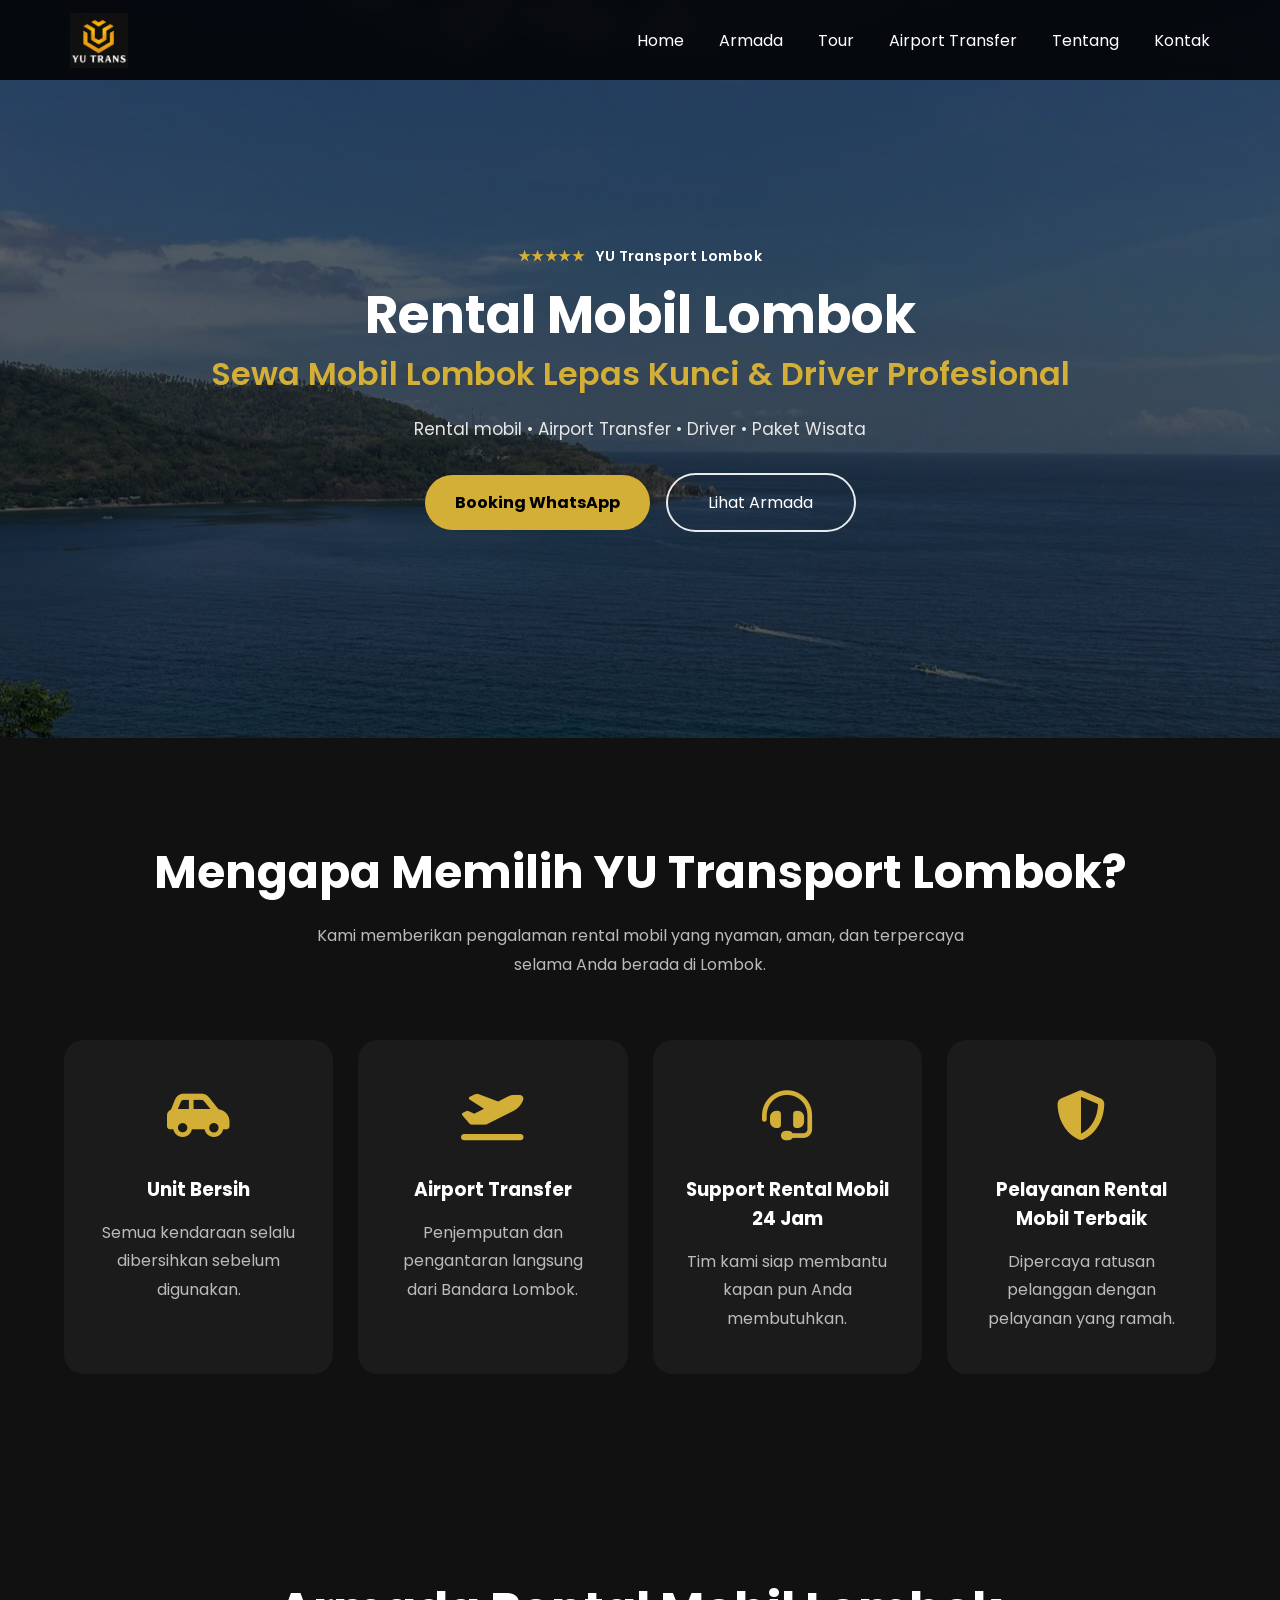
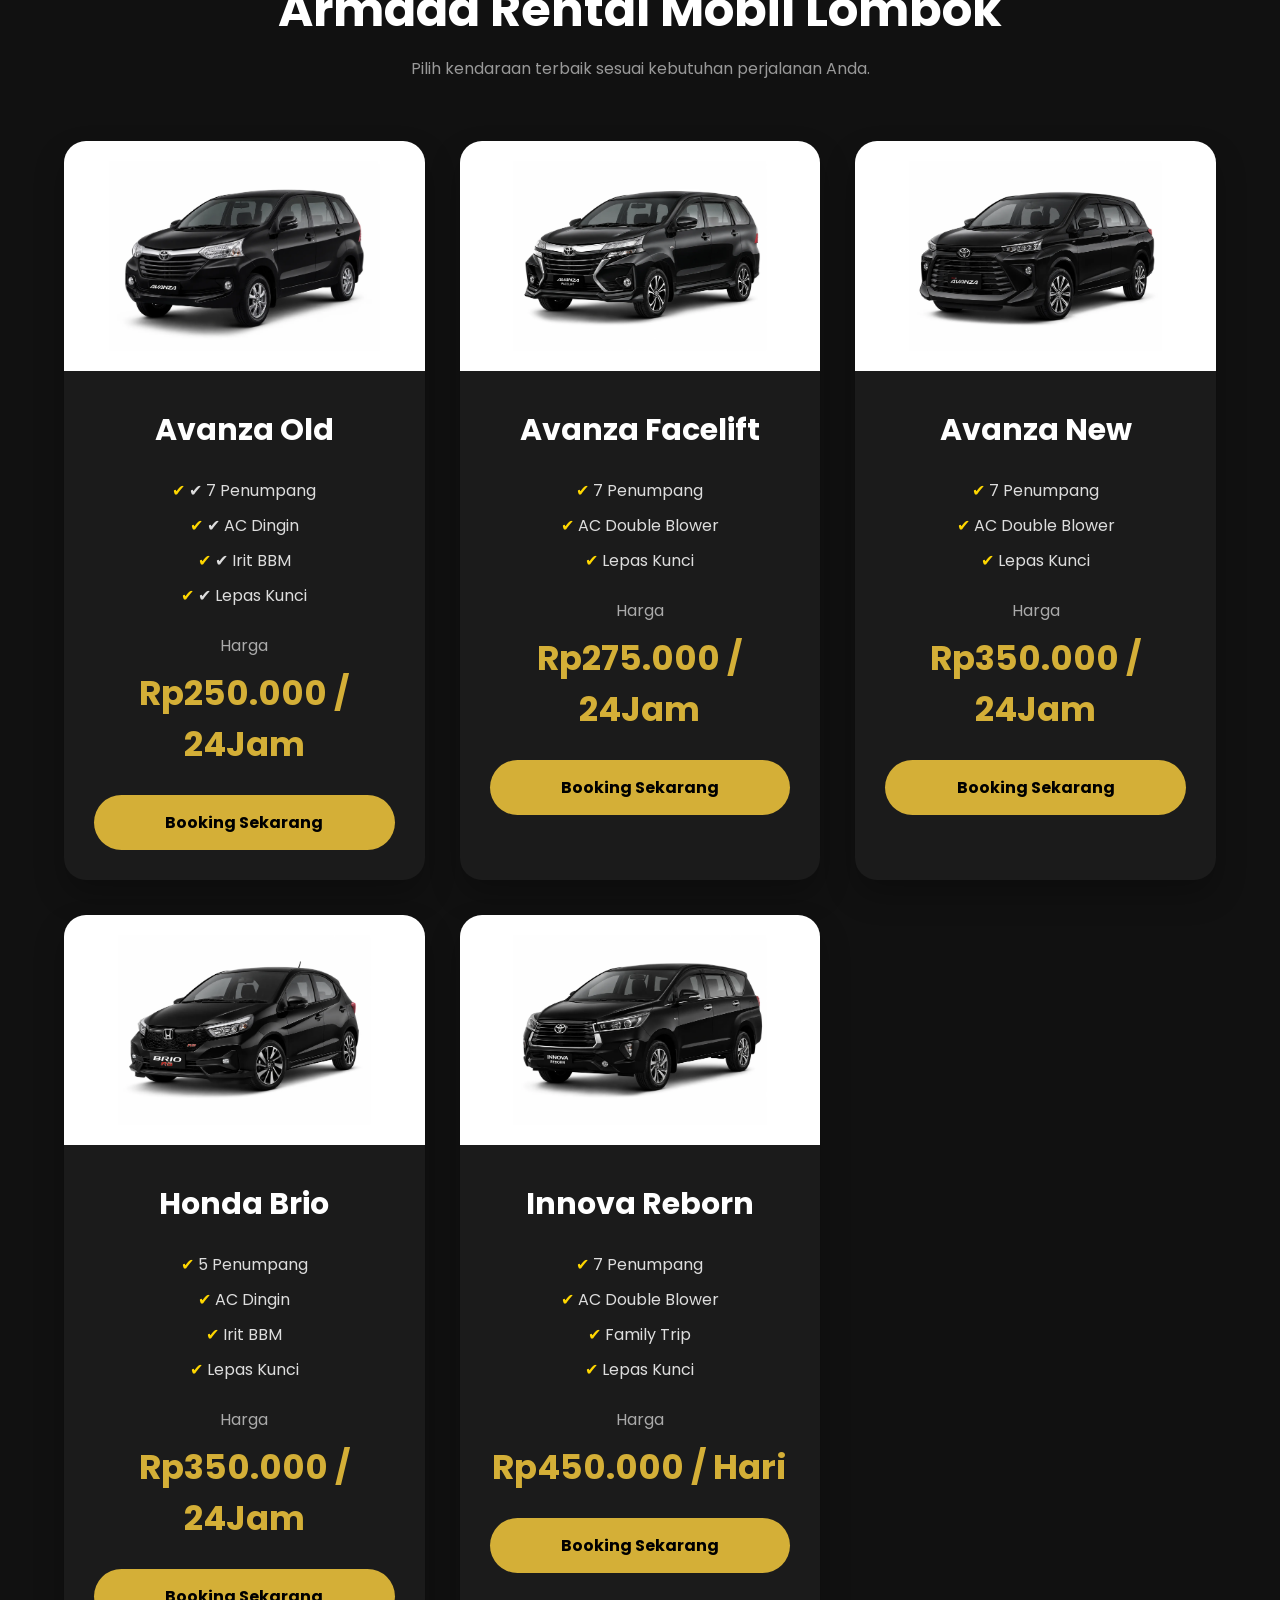
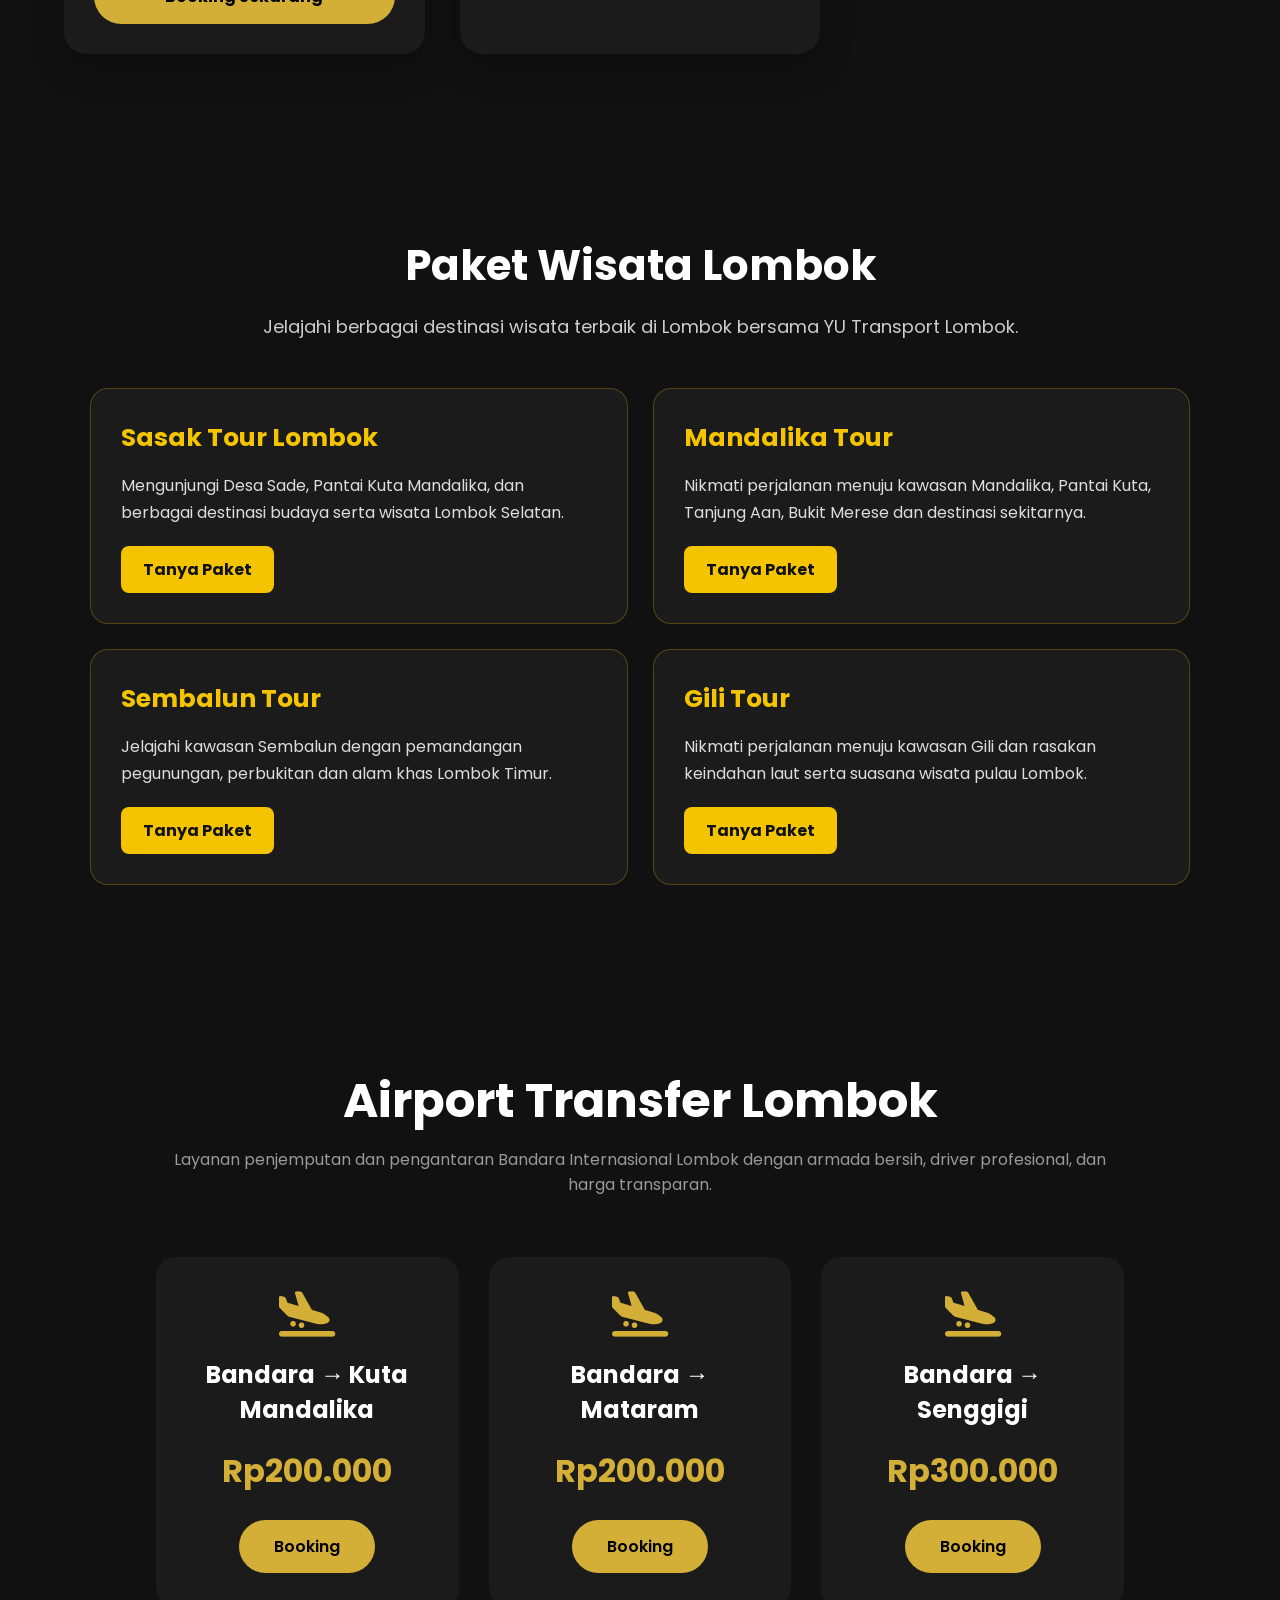
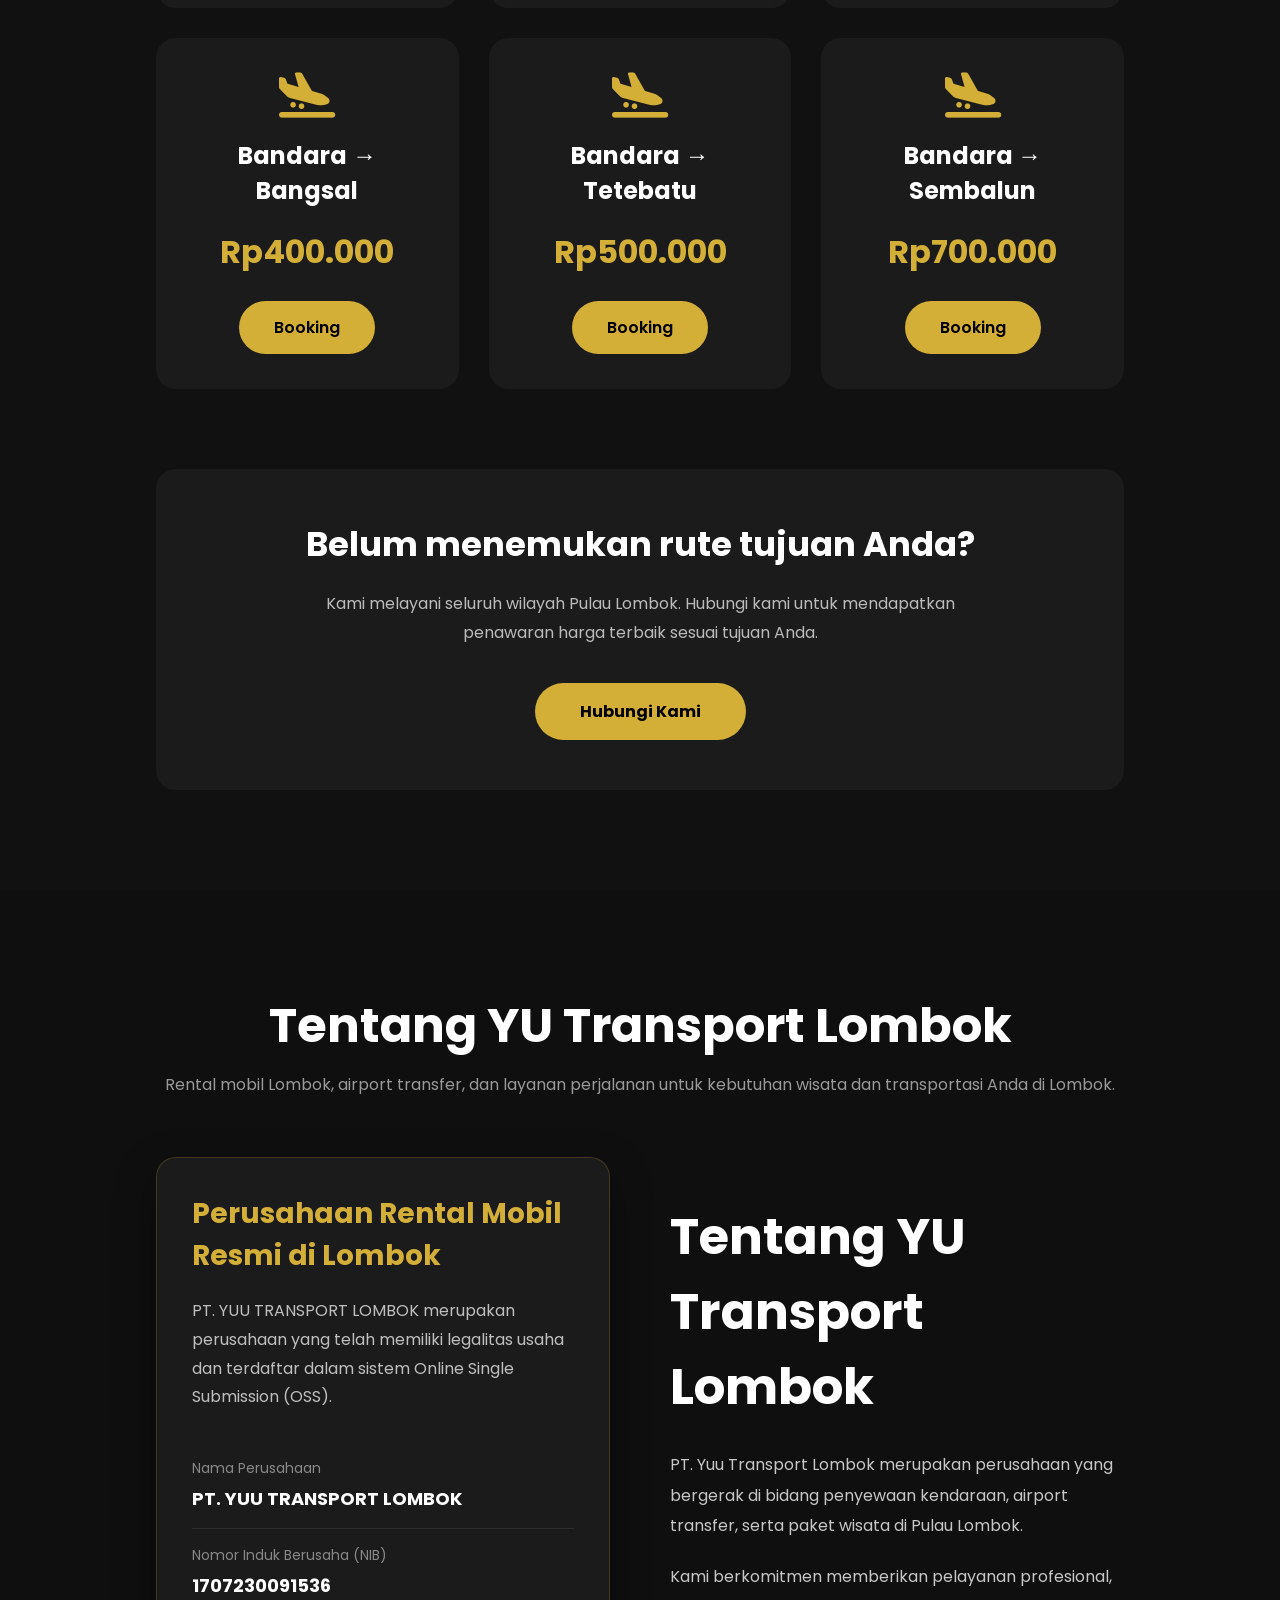
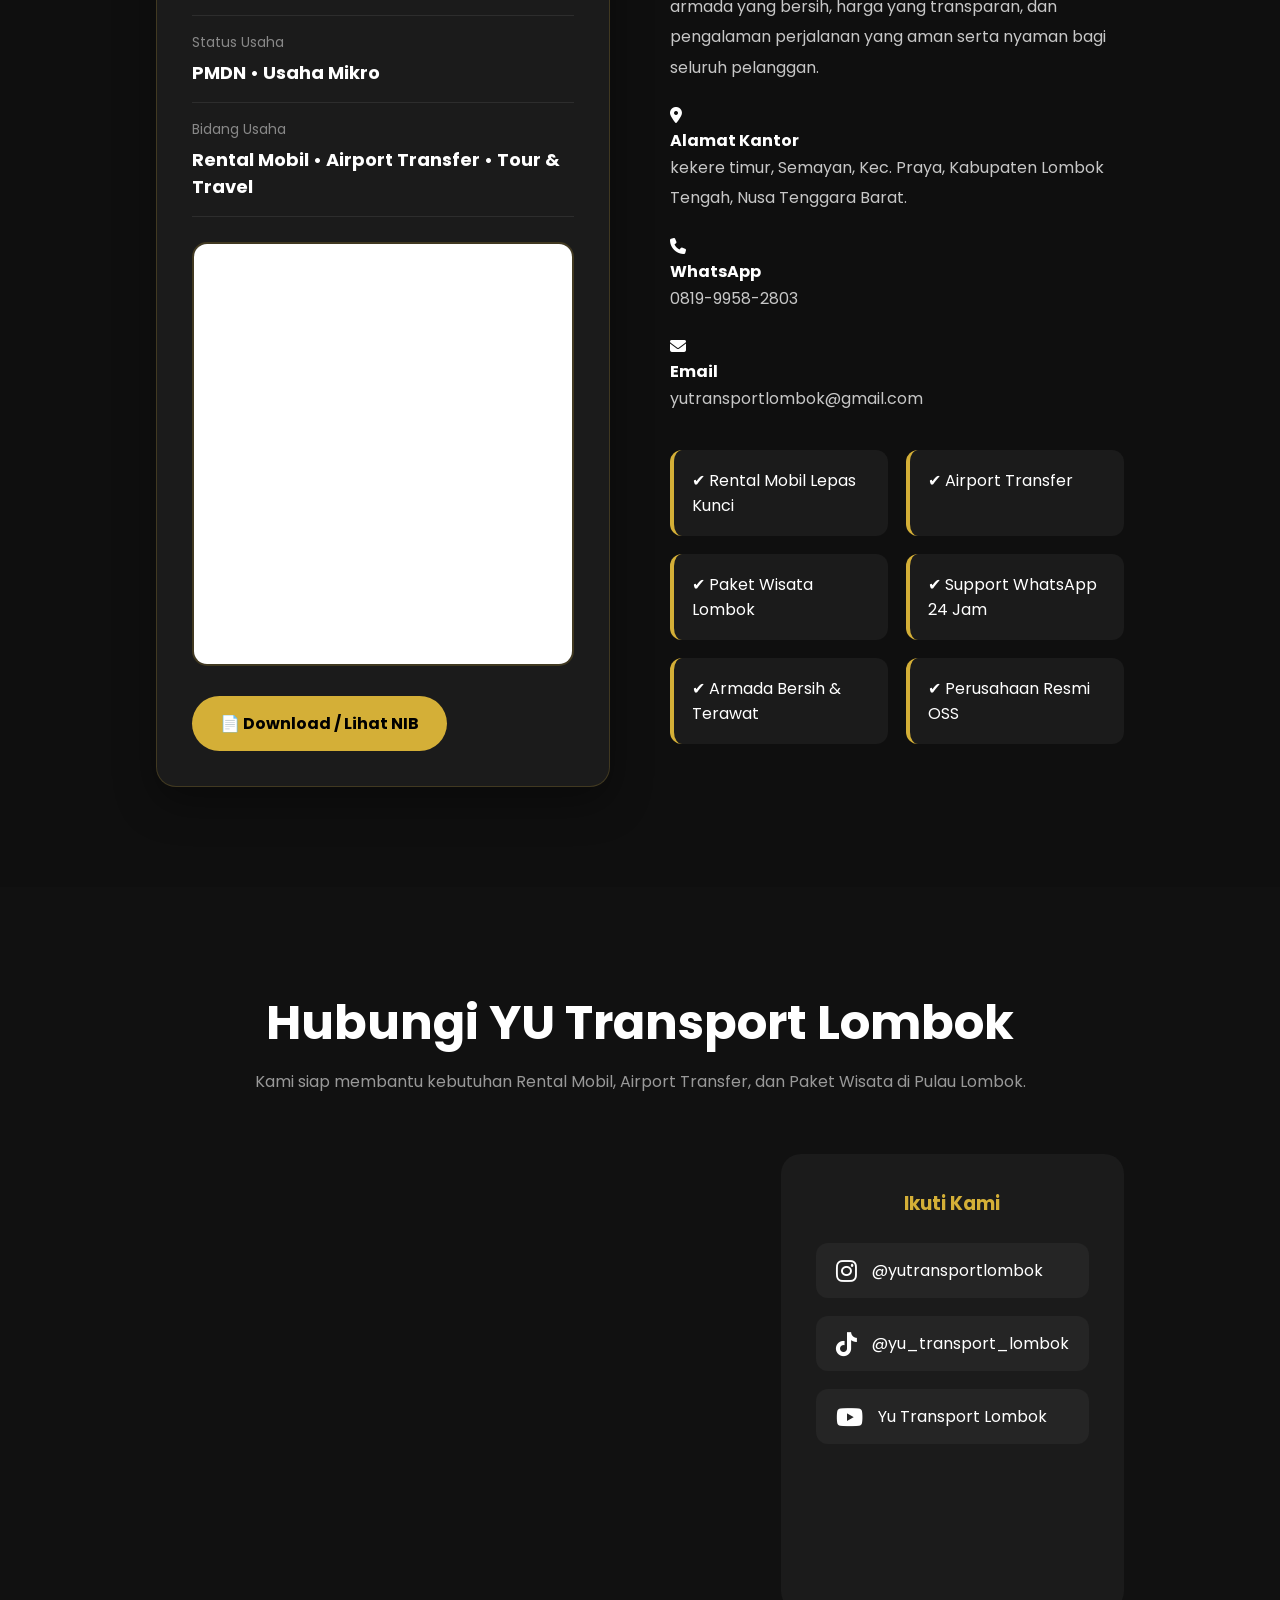
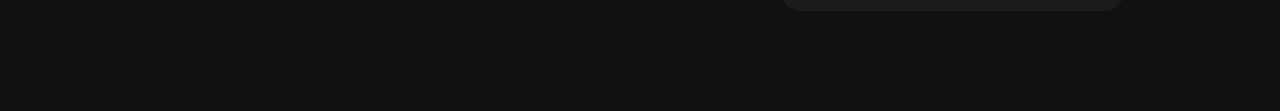
==== index.html @ f5fc9b62 "Update index.html" ====
<!DOCTYPE html>
<html lang="id">


    
<head>

<meta charset="UTF-8">

    <meta name="google-site-verification" content="mRA3sx67pKbtnrjwaoDbxhZIU7Fd1Eb1P58i_a1WVDk" />
    
<meta name="viewport" content="width=device-width, initial-scale=1.0">

<title>Rental Mobil Lombok | Lepas Kunci & Driver - YU Transport</title>

<meta name="description" content="Rental mobil Lombok YU Transport. Sewa mobil lepas kunci, dengan driver, airport transfer Bandara Lombok, dan paket wisata dengan pelayanan terpercaya.">
<meta name="keywords" content="rental mobil lombok, sewa mobil lombok, rent car lombok, airport transfer lombok, paket wisata lombok, lepas kunci lombok">

<meta name="author" content="PT. YUU TRANSPORT LOMBOK">

<meta name="robots" content="index, follow">

    <meta name="theme-color" content="#d4af37">
    
<link rel="canonical" href="https://yutransportlombok.com/">

<link rel="icon" href="assets/img/logo.png">

<meta property="og:title" content="Rental Mobil Lombok | YU Transport Lombok">

<meta property="og:description" content="Rental mobil terpercaya di Lombok. Lepas kunci, driver, airport transfer, dan paket wisata.">

<meta property="og:image" content="https://yutransportlombok.com/assets/img/logo.png">

<meta property="og:url" content="https://yutransportlombok.com">

<meta property="og:type" content="website">


<!-- TWITTER CARD -->
<meta name="twitter:card" content="summary_large_image">

<meta name="twitter:title" content="Rental Mobil Lombok | YU Transport Lombok">

<meta name="twitter:description" content="Rental mobil terpercaya di Lombok. Lepas kunci, driver, airport transfer, dan paket wisata.">

<meta name="twitter:image" content="https://yutransportlombok.com/assets/img/logo.png">
    
<link rel="stylesheet" href="css/style.css">

    <link rel="stylesheet" href="https://cdnjs.cloudflare.com/ajax/libs/font-awesome/6.7.2/css/all.min.css">

<link href="https://fonts.googleapis.com/css2?family=Poppins:wght@300;400;500;600;700&display=swap" rel="stylesheet">

<script type="application/ld+json">
{
"@context":"https://schema.org",
"@type":"CarRental",
"name":"YU Transport Lombok",
"url":"https://yutransportlombok.com",
"logo":"https://yutransportlombok.com/assets/img/logo.png",
"image":"https://yutransportlombok.com/assets/img/logo.png",
"description":"Rental Mobil Lombok terpercaya. Sewa mobil lepas kunci, driver, airport transfer, paket wisata Lombok.",
"telephone":"+6281999582803",
"email":"yutransportlombok@gmail.com",
"priceRange":"Rp250000-Rp1000000",
"address":{
"@type":"PostalAddress",
"addressLocality":"Lombok Tengah",
"addressRegion":"Nusa Tenggara Barat",
"postalCode":"83573",
"addressCountry":"ID"
},
"geo":{
"@type":"GeoCoordinates",
"latitude":"-8.757",
"longitude":"116.276"
},
"openingHours":"Mo-Su 00:00-23:59",
"areaServed":[
"Lombok",
"Mataram",
"Kuta Lombok",
"Senggigi",
"Bandara Lombok"
],
"sameAs":[
"https://www.instagram.com/yutransportlombok",
"https://www.tiktok.com/@yu_transport_lombok"
]
}
</script>
    
</head>

<body>

<!-- ================= NAVBAR ================= -->

<nav>

<div class="logo">

<img src="assets/img/logo.png" alt="Logo YU Transport Lombok" class="logo-img" width="100" height="100">

</div>

<ul>

<li><a href="/">Home</a></li>

<li><a href="#armada">Armada</a></li>

<li><a href="#paket-tour">Tour</a></li>

<li>
    <a href="#airport">Airport Transfer</a>
</li>

<li><a href="#about">Tentang</a></li>

<li><a href="#contact">Kontak</a></li>

</ul>

</nav>

<!-- ================= HERO ================= -->

<!-- ================= HERO ================= -->

<section class="hero">

    <div class="overlay"></div>

    <div class="hero-content">

        <div class="rating">
            ★★★★★ <span>YU Transport Lombok</span>
        </div>

        <h1>
            Rental Mobil Lombok
            <span>Sewa Mobil Lombok Lepas Kunci & Driver Profesional</span>
        </h1>

        <p>
            Rental mobil • Airport Transfer • Driver • Paket Wisata
        </p>

        <div class="hero-btn">

            <a href="javascript:void(0)"
               class="btn-book"
               onclick="bookingHero()">
               Booking WhatsApp
            </a>

            <a href="#armada" class="btn-armada">
                Lihat Armada
            </a>

        </div>

    </div>

</section>
    

<!-- ================= WHY US ================= -->

<section class="why">

<div class="container">

<h2>Mengapa Memilih YU Transport Lombok?</h2>

<p class="subtitle">
Kami memberikan pengalaman rental mobil yang nyaman,
aman, dan terpercaya selama Anda berada di Lombok.
</p>

<div class="why-grid">

<div class="card">

<div class="icon">
<i class="fa-solid fa-car-side"></i>
</div>

<h3>Unit Bersih</h3>

<p>
Semua kendaraan selalu dibersihkan sebelum digunakan.
</p>

</div>

<div class="card">

<div class="icon">
<i class="fa-solid fa-plane-departure"></i>
</div>

<h3>Airport Transfer</h3>

<p>
Penjemputan dan pengantaran langsung dari Bandara Lombok.
</p>

</div>

<div class="card">

<div class="icon">
<i class="fa-solid fa-headset"></i>
</div>

<h3>Support Rental Mobil 24 Jam</h3>

<p>
Tim kami siap membantu kapan pun Anda membutuhkan.
</p>

</div>

<div class="card">

<div class="icon">
<i class="fa-solid fa-shield-halved"></i>
</div>

<h3>Pelayanan Rental Mobil Terbaik</h3>

<p>
Dipercaya ratusan pelanggan dengan pelayanan yang ramah.
</p>

</div>

</div>

</div>

</section>

<!-- ================= ARMADA ================= -->

<section class="armada" id="armada">

<div class="container">

<div class="section-title">

<h2>Armada Rental Mobil Lombok</h2>

<p>Pilih kendaraan terbaik sesuai kebutuhan perjalanan Anda.</p>

</div>

<div class="armada-grid">

    <!-- ================= AVANZA OLD ================= -->

<div class="mobil-card">

    <img src="assets/img/avanza-old.webp" alt="Rental Mobil Toyota Avanza Old Lombok">

    <div class="armada-info">

        <h3>Avanza Old</h3>

        <ul class="fitur">
            <li>✔ 7 Penumpang</li>
            <li>✔ AC Dingin</li>
            <li>✔ Irit BBM</li>
            <li>✔ Lepas Kunci</li>
        </ul>

        <div class="harga">
            Harga
            <span>Rp250.000 / 24Jam</span>
        </div>

        <a href="#"
           class="btn-book"
           onclick="bukaBooking('Avanza Old')">
           Booking Sekarang
        </a>

    </div>

</div>

<!-- ================= AVANZA FC ================= -->

<div class="mobil-card">

<img src="assets/img/avanza-fc.webp" alt="Rental Mobil Toyota Avanza Facelift Lombok">

<div class="armada-info">


<h3>Avanza Facelift</h3>

<ul class="fitur">
<li>7 Penumpang</li>
<li>AC Double Blower</li>
<li>Lepas Kunci</li>
</ul>

<div class="harga">

Harga

<span>Rp275.000 / 24Jam</span>

</div>

<a href="#" class="btn-book" onclick="booking('Avanza Facelift')">
Booking Sekarang
</a>

</div>

</div>

<!-- ================= AVANZA NEW ================= -->

<div class="mobil-card">

<img src="assets/img/avanza-new.webp" alt="Rental Mobil Toyota Avanza New Lombok">

<div class="armada-info">


<h3>Avanza New</h3>

<ul class="fitur">
<li>7 Penumpang</li>
<li>AC Double Blower</li>
<li>Lepas Kunci</li>
</ul>

<div class="harga">

Harga

<span>Rp350.000 / 24Jam</span>

</div>

<a href="#" class="btn-book" onclick="booking('Avanza New')">
Booking Sekarang
</a>

</div>

</div>

<!-- ================= BRIO ================= -->

<div class="mobil-card">

<img src="assets/img/brio.webp" alt="Rental Mobil Honda Brio Lombok">

<div class="armada-info">


<h3>Honda Brio</h3>

<ul class="fitur">
<li>5 Penumpang</li>
<li>AC Dingin</li>
<li>Irit BBM</li>
<li>Lepas Kunci</li>
</ul>

<div class="harga">

Harga

<span>Rp350.000 / 24Jam</span>

</div>

<a href="#" class="btn-book" onclick="booking('Honda Brio')">
Booking Sekarang
</a>

</div>

</div>

<!-- ================= INNOVA ================= -->

<div class="mobil-card">

<img src="assets/img/innova.webp" alt="Rental Mobil Toyota Innova Reborn Lombok">

<div class="armada-info">


<h3>Innova Reborn</h3>

<ul class="fitur">
<li>7 Penumpang</li>
<li>AC Double Blower</li>
<li>Family Trip</li>
<li>Lepas Kunci</li>
</ul>

<div class="harga">

Harga

<span>Rp450.000 / Hari</span>

</div>

<a href="#" class="btn-book" onclick="booking('Innova Reborn')">
Booking Sekarang
</a>

</div>

</div>

</div>

</div>

</section>

<!-- ==================== PAKET WISATA LOMBOK ==================== -->
<section class="tour-section" id="paket-tour">

    <div class="section-title">
        <h2>Paket Wisata Lombok</h2>
        <p>
            Jelajahi berbagai destinasi wisata terbaik di Lombok
            bersama YU Transport Lombok.
        </p>
    </div>

    <div class="tour-grid">

        <div class="tour-card">
            <h3>Sasak Tour Lombok</h3>
            <p>
                Mengunjungi Desa Sade, Pantai Kuta Mandalika,
                dan berbagai destinasi budaya serta wisata Lombok Selatan.
            </p>
            <a href="#contact" class="btn-tour">Tanya Paket</a>
        </div>

        <div class="tour-card">
            <h3>Mandalika Tour</h3>
            <p>
                Nikmati perjalanan menuju kawasan Mandalika,
                Pantai Kuta, Tanjung Aan, Bukit Merese dan destinasi sekitarnya.
            </p>
            <a href="#contact" class="btn-tour">Tanya Paket</a>
        </div>

        <div class="tour-card">
            <h3>Sembalun Tour</h3>
            <p>
                Jelajahi kawasan Sembalun dengan pemandangan pegunungan,
                perbukitan dan alam khas Lombok Timur.
            </p>
            <a href="#contact" class="btn-tour">Tanya Paket</a>
        </div>

        <div class="tour-card">
            <h3>Gili Tour</h3>
            <p>
                Nikmati perjalanan menuju kawasan Gili dan rasakan
                keindahan laut serta suasana wisata pulau Lombok.
            </p>
            <a href="#contact" class="btn-tour">Tanya Paket</a>
        </div>

    </div>

</section>
<!-- ==================== END PAKET WISATA ==================== -->
    
<section class="airport" id="airport">

<div class="container">

    <div class="section-title">
        <h2>Airport Transfer Lombok</h2>
        <p>
            Layanan penjemputan dan pengantaran Bandara Internasional Lombok
            dengan armada bersih, driver profesional, dan harga transparan.
        </p>
    </div>

    <div class="airport-grid">

        <div class="airport-card">
            <i class="fa-solid fa-plane-arrival"></i>
            <h3>Bandara → Kuta Mandalika</h3>
            <span>Rp200.000</span>
            <a href="javascript:void(0)" onclick="bookingTransfer('Bandara - Kuta Mandalika')">Booking</a>
        </div>

        <div class="airport-card">
            <i class="fa-solid fa-plane-arrival"></i>
            <h3>Bandara → Mataram</h3>
            <span>Rp200.000</span>
            <a href="javascript:void(0)" onclick="bookingTransfer('Bandara - Mataram')">Booking</a>
        </div>

        <div class="airport-card">
            <i class="fa-solid fa-plane-arrival"></i>
            <h3>Bandara → Senggigi</h3>
            <span>Rp300.000</span>
            <a href="javascript:void(0)" onclick="bookingTransfer('Bandara - Senggigi')">Booking</a>
        </div>

        <div class="airport-card">
            <i class="fa-solid fa-plane-arrival"></i>
            <h3>Bandara → Bangsal</h3>
            <span>Rp400.000</span>
            <a href="javascript:void(0)" onclick="bookingTransfer('Bandara - Bangsal')">Booking</a>
        </div>

        <div class="airport-card">
            <i class="fa-solid fa-plane-arrival"></i>
            <h3>Bandara → Tetebatu</h3>
            <span>Rp500.000</span>
            <a href="javascript:void(0)" onclick="bookingTransfer('Bandara - Tetebatu')">Booking</a>
        </div>

        <div class="airport-card">
            <i class="fa-solid fa-plane-arrival"></i>
            <h3>Bandara → Sembalun</h3>
            <span>Rp700.000</span>
            <a href="javascript:void(0)" onclick="bookingTransfer('Bandara - Sembalun')">Booking</a>
        </div>

    </div>

    <div class="airport-info">

        <h3>Belum menemukan rute tujuan Anda?</h3>

        <p>
            Kami melayani seluruh wilayah Pulau Lombok. Hubungi kami untuk mendapatkan penawaran harga terbaik sesuai tujuan Anda.
        </p>

        <a href="https://wa.me/6281999582803?text=Halo%20PT.%20Yuu%20Transport%20Lombok,%20saya%20ingin%20bertanya%20tentang%20Airport%20Transfer."
           target="_blank"
           class="btn-airport">
            Hubungi Kami
        </a>

    </div>

</div>

</section>

<!-- ================= TENTANG ================= -->

<section class="about" id="about">

    <div class="section-title">
        <h2>Tentang YU Transport Lombok</h2>
        <p>
            Rental mobil Lombok, airport transfer, dan layanan perjalanan
            untuk kebutuhan wisata dan transportasi Anda di Lombok.
        </p>
    </div>

    <div class="container about-grid">

    <div class="about-left">

        <div class="legal-card">

         <h3>Perusahaan Rental Mobil Resmi di Lombok</h3>

            <p>
                PT. YUU TRANSPORT LOMBOK merupakan perusahaan yang telah memiliki
                legalitas usaha dan terdaftar dalam sistem
                Online Single Submission (OSS).
            </p>

            <div class="legal-item">
                <span>Nama Perusahaan</span>
                <strong>PT. YUU TRANSPORT LOMBOK</strong>
            </div>

            <div class="legal-item">
                <span>Nomor Induk Berusaha (NIB)</span>
                <strong>1707230091536</strong>
            </div>

            <div class="legal-item">
                <span>Status Usaha</span>
                <strong>PMDN • Usaha Mikro</strong>
            </div>

            <div class="legal-item">
                <span>Bidang Usaha</span>
                <strong>Rental Mobil • Airport Transfer • Tour & Travel</strong>
            </div>

            <div class="legal-preview">

    <iframe
        src="assets/dokumen/NIB YU TRANS.pdf"
        width="100%"
        height="420">
    </iframe>

</div>

<a href="assets/dokumen/NIB YU TRANS.pdf"
   target="_blank"
   class="btn-legal">
📄 Download / Lihat NIB
</a>

        </div>

    </div>

    <div class="about-right">

        <h2>Tentang YU Transport Lombok</h2>

        <p>

        PT. Yuu Transport Lombok merupakan perusahaan yang bergerak di bidang
        penyewaan kendaraan, airport transfer, serta paket wisata di Pulau Lombok.

        </p>

        <p>

        Kami berkomitmen memberikan pelayanan profesional,
        armada yang bersih, harga yang transparan,
        dan pengalaman perjalanan yang aman serta nyaman
        bagi seluruh pelanggan.

        </p>
<div class="company-info">

    <div class="info-item">
        <i class="fa-solid fa-location-dot"></i>
        <div>
            <h4>Alamat Kantor</h4>
            <p>
                kekere timur, Semayan, Kec. Praya, Kabupaten Lombok Tengah, Nusa Tenggara Barat.
            </p>
        </div>
    </div>

    <div class="info-item">
        <i class="fa-solid fa-phone"></i>
        <div>
            <h4>WhatsApp</h4>
            <p>0819-9958-2803</p>
        </div>
    </div>

    <div class="info-item">
        <i class="fa-solid fa-envelope"></i>
        <div>
            <h4>Email</h4>
            <p>yutransportlombok@gmail.com</p>
        </div>
    </div>

</div>
        <div class="about-check">

            <div>✔ Rental Mobil Lepas Kunci</div>

            <div>✔ Airport Transfer</div>

            <div>✔ Paket Wisata Lombok</div>

            <div>✔ Support WhatsApp 24 Jam</div>

            <div>✔ Armada Bersih & Terawat</div>

            <div>✔ Perusahaan Resmi OSS</div>

        </div>

    </div>

</div>

</section>

<!-- ================= KONTAK ================= -->

<section class="contact" id="contact">

    <div class="container">

        <div class="section-title">
           <h2>Hubungi YU Transport Lombok</h2>

            <p>
                Kami siap membantu kebutuhan Rental Mobil,
                Airport Transfer, dan Paket Wisata di Pulau Lombok.
            </p>
        </div>

        <div class="contact-grid">

            <!-- GOOGLE MAP -->
            <div class="maps">

    <iframe
        src="https://www.google.com/maps/embed?pb=!1m18!1m12!1m3!1d12180.155132444494!2d116.28951699999999!3d-8.72389405!2m3!1f0!2f0!3f0!3m2!1i1024!2i768!4f13.1!3m3!1m2!1s0x2dcdb1a824fd0845%3A0x50c71b1098577b99!2sPT.%20Yuu%20Transport%20Lombok!5e1!3m2!1sid!2sid!4v1786116569040!5m2!1sid!2sid"
        width="100%"
        height="450"
        style="border:0;"
        allowfullscreen=""
        loading="lazy"
        referrerpolicy="strict-origin-when-cross-origin">
    </iframe>

</div>

            <!-- SOSIAL MEDIA -->
            <div class="social-card">

                <h3>Ikuti Kami</h3>

                <a href="https://instagram.com/yutransportlombok" target="_blank">
                    <i class="fa-brands fa-instagram"></i>
                    @yutransportlombok
                </a>

                <a href="https://www.tiktok.com/@yu_transport_lombok" target="_blank">
                    <i class="fa-brands fa-tiktok"></i>
                    @yu_transport_lombok
                </a>

                <a href="https://www.youtube.com/" target="_blank">
                    <i class="fa-brands fa-youtube"></i>
                    Yu Transport Lombok
                </a>

            </div>

        </div>

    </div>

</section>

<!-- POPUP BOOKING -->

<div id="bookingModal" class="modal">

    <div class="modal-content">

        <span class="close" onclick="tutupBooking()">&times;</span>

        <h2>Booking Mobil</h2>

        <input type="hidden" id="mobil">

        <label>Nama Lengkap</label>
        <input type="text" id="nama" placeholder="Masukkan nama">

        <label>Nomor WhatsApp</label>
        <input type="text" id="wa" placeholder="08xxxxxxxxxx">

        <label>Tanggal Sewa</label>
        <input type="date" id="tglSewa">

        <label>Tanggal Kembali</label>
        <input type="date" id="tglKembali">

        <label>Lokasi Penjemputan</label>
        <input type="text" id="lokasi" placeholder="Bandara Lombok">

        <button onclick="kirimBooking()">
            Booking via WhatsApp
        </button>

    </div>

</div>

<script src="js/script.js"></script>

</body>
</html>
---- css/style.css ----
*{
    margin:0;
    padding:0;
    box-sizing:border-box;
}

html{
    scroll-behavior:smooth;
}

body{
    font-family:'Poppins',sans-serif;
    background:#0f0f0f;
    color:#fff;
    overflow-x:hidden;
}

/* ===========================
   CONTAINER
=========================== */

.container{
    width:90%;
    max-width:1200px;
    margin:auto;
}

/* ===========================
   NAVBAR
=========================== */

nav{
    position:fixed;
    top:0;
    left:0;
    width:100%;
    height:80px;
    background:rgba(0,0,0,.85);
    backdrop-filter:blur(10px);
    display:flex;
    justify-content:space-between;
    align-items:center;
    padding:0 70px;
    z-index:999;
}

.logo{
    font-size:30px;
    font-weight:700;
    color:#d4af37;
}

nav ul{
    display:flex;
    list-style:none;
    gap:35px;
}

nav ul li a{
    color:#fff;
    text-decoration:none;
    transition:.3s;
}

nav ul li a:hover{
    color:#d4af37;
}

.booking{
    background:#d4af37;
    color:#000;
    text-decoration:none;
    padding:14px 30px;
    border-radius:40px;
    font-weight:600;
}

.booking:hover{
    background:#f5c84b;
}

/* ===========================
   HERO - YU TRANSPORT LOMBOK
=========================== */

.hero{
    min-height:680px;
    height:82vh;
    padding:100px 20px 60px;
    background-image:url("../assets/img/hero.jpg");
    background-size:cover;
    background-position:center;
    position:relative;
    display:flex;
    justify-content:center;
    align-items:center;
}

.overlay{
    position:absolute;
    inset:0;
    background:linear-gradient(
        rgba(0,0,0,.58),
        rgba(0,0,0,.68)
    );
}

.hero-content{
    position:relative;
    z-index:2;
    width:100%;
    max-width:1000px;
    padding:20px;
    text-align:center;
}

.rating{
    color:#d4af37;
    font-size:14px;
    font-weight:600;
    letter-spacing:.4px;
    margin-bottom:18px;
}

.rating span{
    color:#fff;
    margin-left:8px;
}

.hero-content h1{
    margin:0;
    color:#fff;
    font-size:52px;
    line-height:1.15;
    font-weight:700;
}

.hero-content h1 span{
    display:block;
    margin-top:8px;
    color:#d4af37;
    font-size:32px;
    line-height:1.3;
    font-weight:600;
}

.hero-content p{
    margin:22px auto 0;
    color:#e5e5e5;
    font-size:17px;
    line-height:1.6;
}

.hero-btn{
    margin-top:30px;
    display:flex;
    justify-content:center;
    align-items:center;
    gap:16px;
}

.hero-btn a{
    display:inline-flex;
    align-items:center;
    justify-content:center;
    min-width:190px;
    min-height:55px;
}

.btn-book{
    background:#d4af37;
    color:#000;
    text-decoration:none;
    padding:15px 30px;
    border-radius:50px;
    font-weight:700;
    transition:.3s;
}

.btn-book:hover{
    background:#f5c84b;
    transform:translateY(-2px);
}

.btn-armada{
    border:2px solid rgba(255,255,255,.9);
    color:#fff;
    text-decoration:none;
    padding:15px 30px;
    border-radius:50px;
    transition:.3s;
}

.btn-armada:hover{
    background:#fff;
    color:#000;
}
/* ===========================
   WHY US
=========================== */

.why{
    background:#111;
    padding:100px 0;
}

.why h2{
    text-align:center;
    font-size:46px;
    margin-bottom:15px;
}

.subtitle{
    max-width:700px;
    margin:auto;
    text-align:center;
    color:#bbb;
    line-height:1.8;
    margin-bottom:60px;
}

.why-grid{
    display:grid;
    grid-template-columns:repeat(auto-fit,minmax(250px,1fr));
    gap:25px;
}

.card{
    background:#1b1b1b;
    border-radius:20px;
    padding:40px 30px;
    text-align:center;
    transition:.3s;
}

.card:hover{
    transform:translateY(-10px);
}

.icon{
    font-size:50px;
    color:#d4af37;
    margin-bottom:20px;
}

.card h3{
    margin-bottom:15px;
    color:#fff;
}

.card p{
    color:#bbb;
    line-height:1.8;
}

/* ===========================
   ARMADA
=========================== */

.armada{
    background:#111;
    padding:100px 0;
}

.section-title{
    text-align:center;
    margin-bottom:60px;
}

.section-title h2{
    font-size:48px;
    margin-bottom:10px;
}

.section-title p{
    color:#999;
}

.armada-grid{
    display:grid;
    grid-template-columns:repeat(auto-fit,minmax(300px,1fr));
    gap:35px;
}

.mobil-card{
    background:#1b1b1b;
    border-radius:22px;
    overflow:hidden;
    transition:.35s;
    box-shadow:0 15px 30px rgba(0,0,0,.25);
}

.mobil-card:hover{
    transform:translateY(-10px);
    box-shadow:0 25px 45px rgba(0,0,0,.45);
}

.mobil-card img{
    width:100%;
    height:230px;
    object-fit:contain;
    background:#fff;
    padding:20px;
}

.armada-info{
    padding:30px;
    text-align:center;
}

.badge-group{
    display:flex;
    justify-content:center;
    gap:10px;
    margin-bottom:18px;
}

.badge{
    padding:7px 14px;
    border-radius:30px;
    font-size:13px;
    font-weight:600;
}

.manual{
    background:#3a2d00;
    color:#FFD700;
}

.auto{
    background:#00355f;
    color:#66c2ff;
}

.ready{
    background:#0b5e26;
    color:#8cffae;
}

.armada-info h3{
    font-size:30px;
    margin-bottom:18px;
}

.fitur{
    list-style:none;
    margin:25px 0;
}

.fitur li{
    color:#ddd;
    margin-bottom:10px;
}

.fitur li::before{
    content:"✔ ";
    color:#FFD700;
}

.harga{
    color:#aaa;
    margin-top:25px;
}

.harga span{
    display:block;
    font-size:34px;
    color:#d4af37;
    font-weight:700;
    margin-top:10px;
}

.armada .btn-book{
    display:inline-block;
    width:100%;
    margin-top:25px;
    text-align:center;
}

/* ===========================
   POPUP BOOKING
=========================== */

.modal{
    display:none;
    position:fixed;
    inset:0;
    background:rgba(0,0,0,.75);
    justify-content:center;
    align-items:center;
    z-index:99999;
    animation:fade .25s;
}

@keyframes fade{
    from{opacity:0;}
    to{opacity:1;}
}

.modal-content{
    width:95%;
    max-width:450px;
    background:#1b1b1b;
    border-radius:20px;
    padding:30px;
    position:relative;
}

.modal-content h2{
    text-align:center;
    color:#d4af37;
    margin-bottom:25px;
}

.close{
    position:absolute;
    right:20px;
    top:15px;
    font-size:32px;
    cursor:pointer;
    color:#fff;
}

.close:hover{
    color:#d4af37;
}

.modal-content label{
    display:block;
    margin-top:15px;
    margin-bottom:8px;
    font-weight:600;
}

.modal-content input{
    width:100%;
    padding:14px;
    border:none;
    border-radius:12px;
    background:#2b2b2b;
    color:#fff;
    font-size:15px;
}

.modal-content input:focus{
    outline:2px solid #d4af37;
}

.modal-content button{
    width:100%;
    margin-top:25px;
    padding:15px;
    border:none;
    border-radius:50px;
    background:#d4af37;
    color:#000;
    font-size:17px;
    font-weight:bold;
    cursor:pointer;
    transition:.3s;
}

.modal-content button:hover{
    background:#f5c84b;
}

/* ===========================
   RESPONSIVE
=========================== */

@media(max-width:992px){

    nav{
        padding:0 25px;
    }

    nav ul{
        display:none;
    }

    .hero-content h1{
        font-size:42px;
    }

    .hero-content h1 span{
        font-size:28px;
    }

    .hero-content p{
        font-size:16px;
    }

    .hero-btn{
        flex-direction:row;
    }

.section-title h2,
.why h2{
    font-size:34px;
}

.armada-grid{
    grid-template-columns:1fr;
}

}

.logo-img{
    height:55px;
    width:auto;
    display:block;
}

/* ==========================
   AIRPORT TRANSFER
========================== */

.airport{
    padding:100px 8%;
    background:#111;
}

.airport-grid{
    display:grid;
    grid-template-columns:repeat(auto-fit,minmax(280px,1fr));
    gap:30px;
    margin-top:60px;
}

.airport-card{
    background:#1b1b1b;
    border-radius:20px;
    padding:35px;
    text-align:center;
    transition:.3s;
}

.airport-card:hover{
    transform:translateY(-10px);
    box-shadow:0 20px 40px rgba(0,0,0,.35);
}

.airport-card i{
    font-size:45px;
    color:#d4af37;
    margin-bottom:20px;
}

.airport-card h3{
    color:#fff;
    font-size:24px;
    margin-bottom:20px;
}

.airport-card span{
    display:block;
    color:#d4af37;
    font-size:32px;
    font-weight:bold;
    margin-bottom:25px;
}

.airport-card a{
    display:inline-block;
    padding:14px 35px;
    background:#d4af37;
    color:#000;
    border-radius:50px;
    text-decoration:none;
    font-weight:600;
}

.airport-card a:hover{
    background:#f5c84b;
}

.airport-info{
    margin-top:80px;
    text-align:center;
    background:#1b1b1b;
    padding:50px;
    border-radius:20px;
}

.airport-info h3{
    color:#fff;
    font-size:34px;
    margin-bottom:20px;
}

.airport-info p{
    color:#bbb;
    max-width:700px;
    margin:auto;
    line-height:1.8;
}

.btn-airport{
    display:inline-block;
    margin-top:35px;
    background:#d4af37;
    color:#000;
    padding:16px 45px;
    border-radius:50px;
    text-decoration:none;
    font-weight:bold;
}

/* ===========================
   ABOUT
=========================== */

.about{
    background:#0f0f0f;
    padding:100px 8%;
}

.about-grid{
    display:grid;
    grid-template-columns:1fr 1fr;
    gap:60px;
    align-items:center;
}

.legal-card{
    background:#1b1b1b;
    padding:35px;
    border-radius:20px;
    border:1px solid rgba(212,175,55,.2);
    box-shadow:0 15px 40px rgba(0,0,0,.35);
}

.legal-card h3{
    color:#d4af37;
    font-size:28px;
    margin-bottom:20px;
}

.legal-card p{
    color:#bfbfbf;
    line-height:1.8;
    margin-bottom:30px;
}

.legal-item{
    padding:16px 0;
    border-bottom:1px solid rgba(255,255,255,.08);
}

.legal-item:last-child{
    border:none;
}

.legal-item span{
    display:block;
    color:#888;
    font-size:14px;
}

.legal-item strong{
    display:block;
    color:#fff;
    font-size:18px;
    margin-top:6px;
}

.btn-legal{
    display:inline-block;
    margin-top:30px;
    padding:15px 28px;
    background:#d4af37;
    color:#000;
    text-decoration:none;
    font-weight:700;
    border-radius:50px;
    transition:.3s;
}

.btn-legal:hover{
    background:#f3c94a;
    transform:translateY(-3px);
}

.about-right h2{
    font-size:50px;
    color:#fff;
    margin-bottom:25px;
}

.about-right p{
    color:#c7c7c7;
    line-height:1.9;
    margin-bottom:20px;
}

.about-check{
    display:grid;
    grid-template-columns:repeat(2,1fr);
    gap:18px;
    margin-top:35px;
}

.about-check div{
    background:#1b1b1b;
    padding:18px;
    border-radius:12px;
    color:#fff;
    border-left:4px solid #d4af37;
    transition:.3s;
}

.about-check div:hover{
    transform:translateX(8px);
    background:#242424;
}

/* Responsive */

@media(max-width:900px){

    .about-grid{
        grid-template-columns:1fr;
    }

    .about-right h2{
        font-size:38px;
    }

    .about-check{
        grid-template-columns:1fr;
    }

}

.legal-preview{

    margin-top:25px;
    overflow:hidden;

    border-radius:15px;

    border:2px solid rgba(212,175,55,.2);

}

.legal-preview iframe{

    display:block;

    border:none;

    background:white;

}

/* ===========================
   CONTACT
=========================== */

.contact{
    background:#111;
    padding:100px 8%;
}

.contact-grid{
    display:grid;
    grid-template-columns:2fr 1fr;
    gap:35px;
    margin-top:50px;
}

.maps iframe{
    width:100%;
    border-radius:20px;
}

.social-card{
    background:#1b1b1b;
    padding:35px;
    border-radius:20px;
}

.social-card h3{
    color:#d4af37;
    margin-bottom:25px;
    text-align:center;
}

.social-card a{
    display:flex;
    align-items:center;
    gap:15px;
    margin-bottom:18px;
    padding:15px 20px;
    background:#252525;
    color:#fff;
    text-decoration:none;
    border-radius:12px;
    transition:.3s;
}

.social-card a:hover{
    background:#d4af37;
    color:#000;
    transform:translateX(8px);
}

.social-card i{
    font-size:24px;
}

@media(max-width:900px){

    .contact-grid{
        grid-template-columns:1fr;
    }

}

/* ===========================
   SEO TEXT
=========================== */

.seo-text{
    background:#0f0f0f;
    padding:70px 8%;
    text-align:center;
}

.seo-text h2{
    color:#fff;
    font-size:38px;
    margin-bottom:20px;
}

.seo-text p{
    max-width:900px;
    margin:0 auto 15px;
    color:#bbb;
    font-size:17px;
    line-height:1.8;
}

/* =========================================
   PAKET WISATA LOMBOK
   ========================================= */

.tour-section {
    padding: 80px 20px;
    background: #111;
    color: #fff;
}

.tour-section .section-title {
    text-align: center;
    max-width: 800px;
    margin: 0 auto 45px;
}

.tour-section .section-title h2 {
    font-size: 42px;
    margin-bottom: 15px;
    color: #fff;
}

.tour-section .section-title p {
    font-size: 18px;
    line-height: 1.7;
    color: #ccc;
}

.tour-grid {
    max-width: 1100px;
    margin: 0 auto;
    display: grid;
    grid-template-columns: repeat(2, 1fr);
    gap: 25px;
}

.tour-card {
    background: #1b1b1b;
    border: 1px solid rgba(255, 193, 7, 0.25);
    border-radius: 18px;
    padding: 30px;
    transition: 0.3s ease;
}

.tour-card:hover {
    transform: translateY(-5px);
    border-color: #f5c400;
    box-shadow: 0 10px 30px rgba(0, 0, 0, 0.35);
}

.tour-card h3 {
    font-size: 25px;
    color: #f5c400;
    margin-bottom: 15px;
}

.tour-card p {
    color: #ddd;
    line-height: 1.7;
    margin-bottom: 20px;
}

.tour-card .btn-tour {
    display: inline-block;
    padding: 11px 22px;
    background: #f5c400;
    color: #111;
    text-decoration: none;
    border-radius: 8px;
    font-weight: 700;
    transition: 0.3s ease;
}

.tour-card .btn-tour:hover {
    background: #fff;
    color: #111;
}


/* =========================================
   RESPONSIVE PAKET WISATA
   ========================================= */

@media (max-width: 768px) {

    .tour-section {
        padding: 60px 15px;
    }

    .tour-section .section-title h2 {
        font-size: 32px;
    }

    .tour-section .section-title p {
        font-size: 16px;
    }

    .tour-grid {
        grid-template-columns: 1fr;
        gap: 18px;
    }

    .tour-card {
        padding: 24px;
    }

    .tour-card h3 {
        font-size: 22px;
    }
}
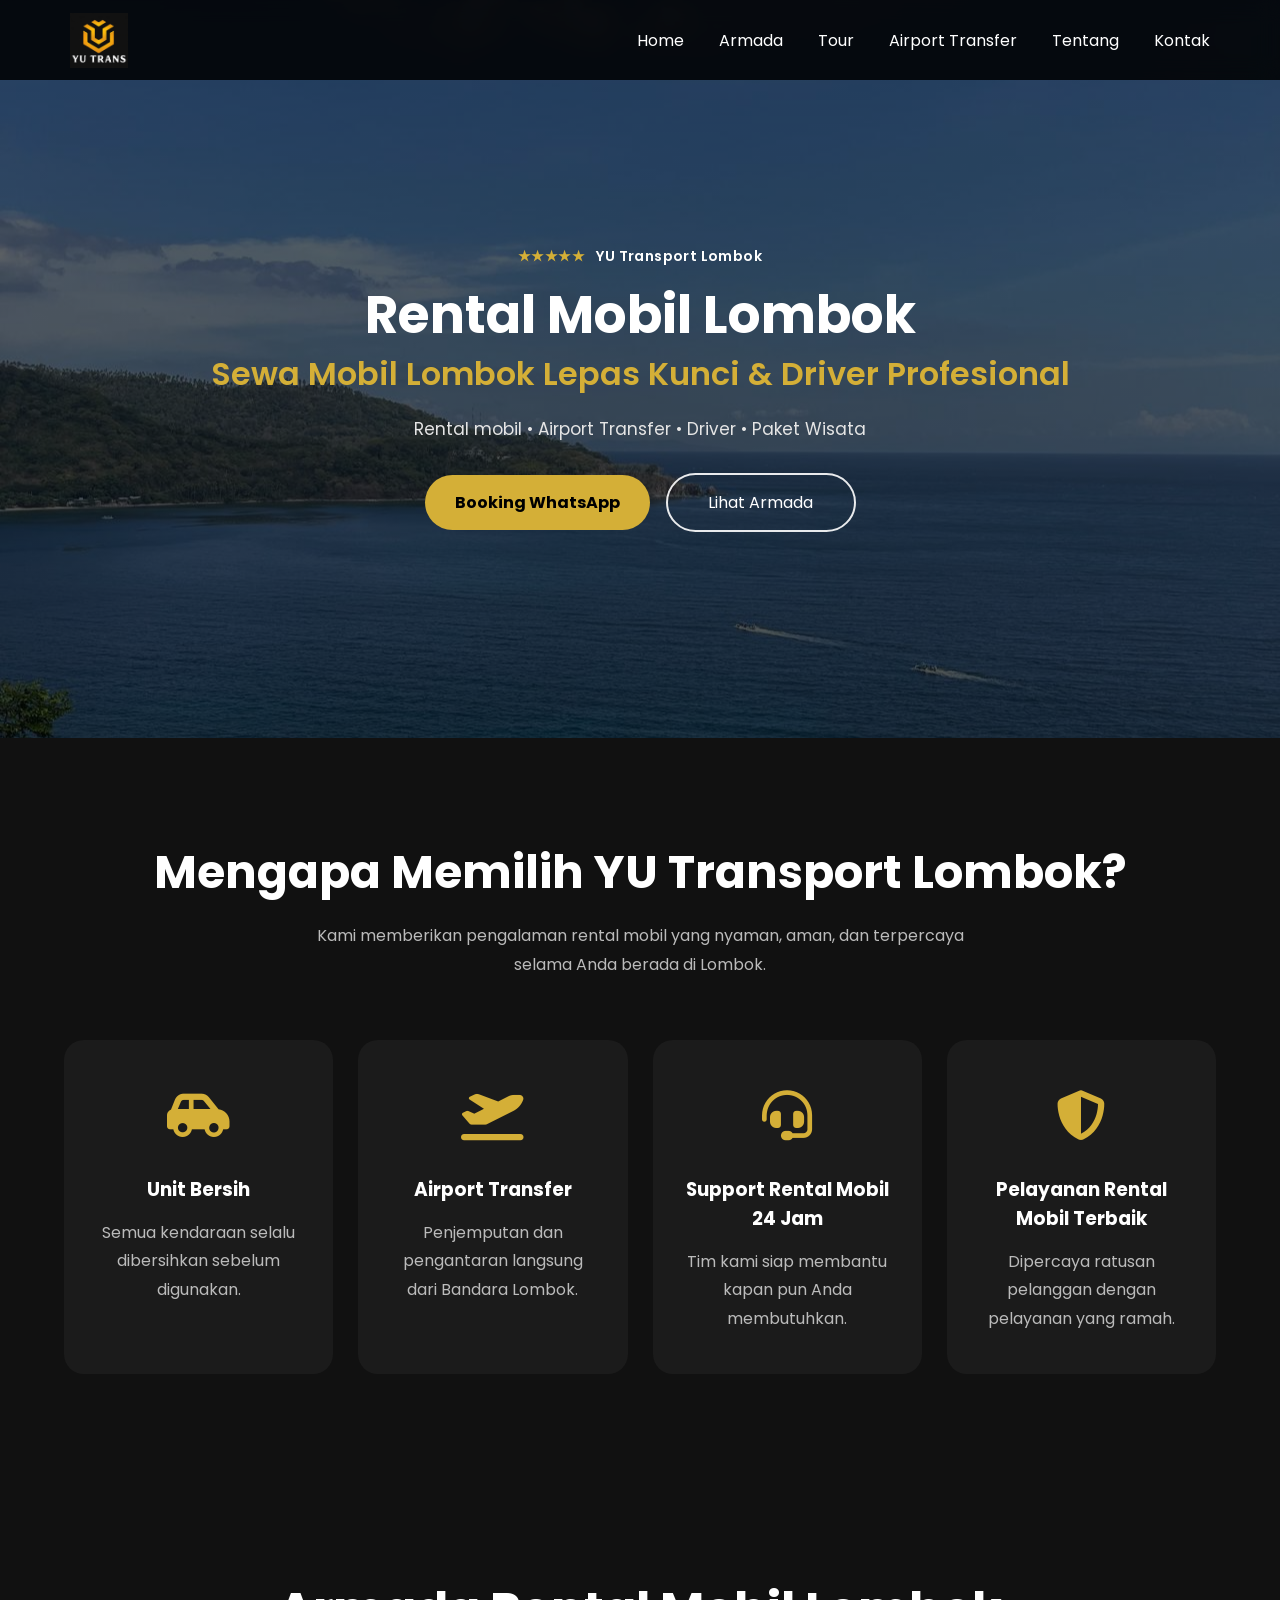
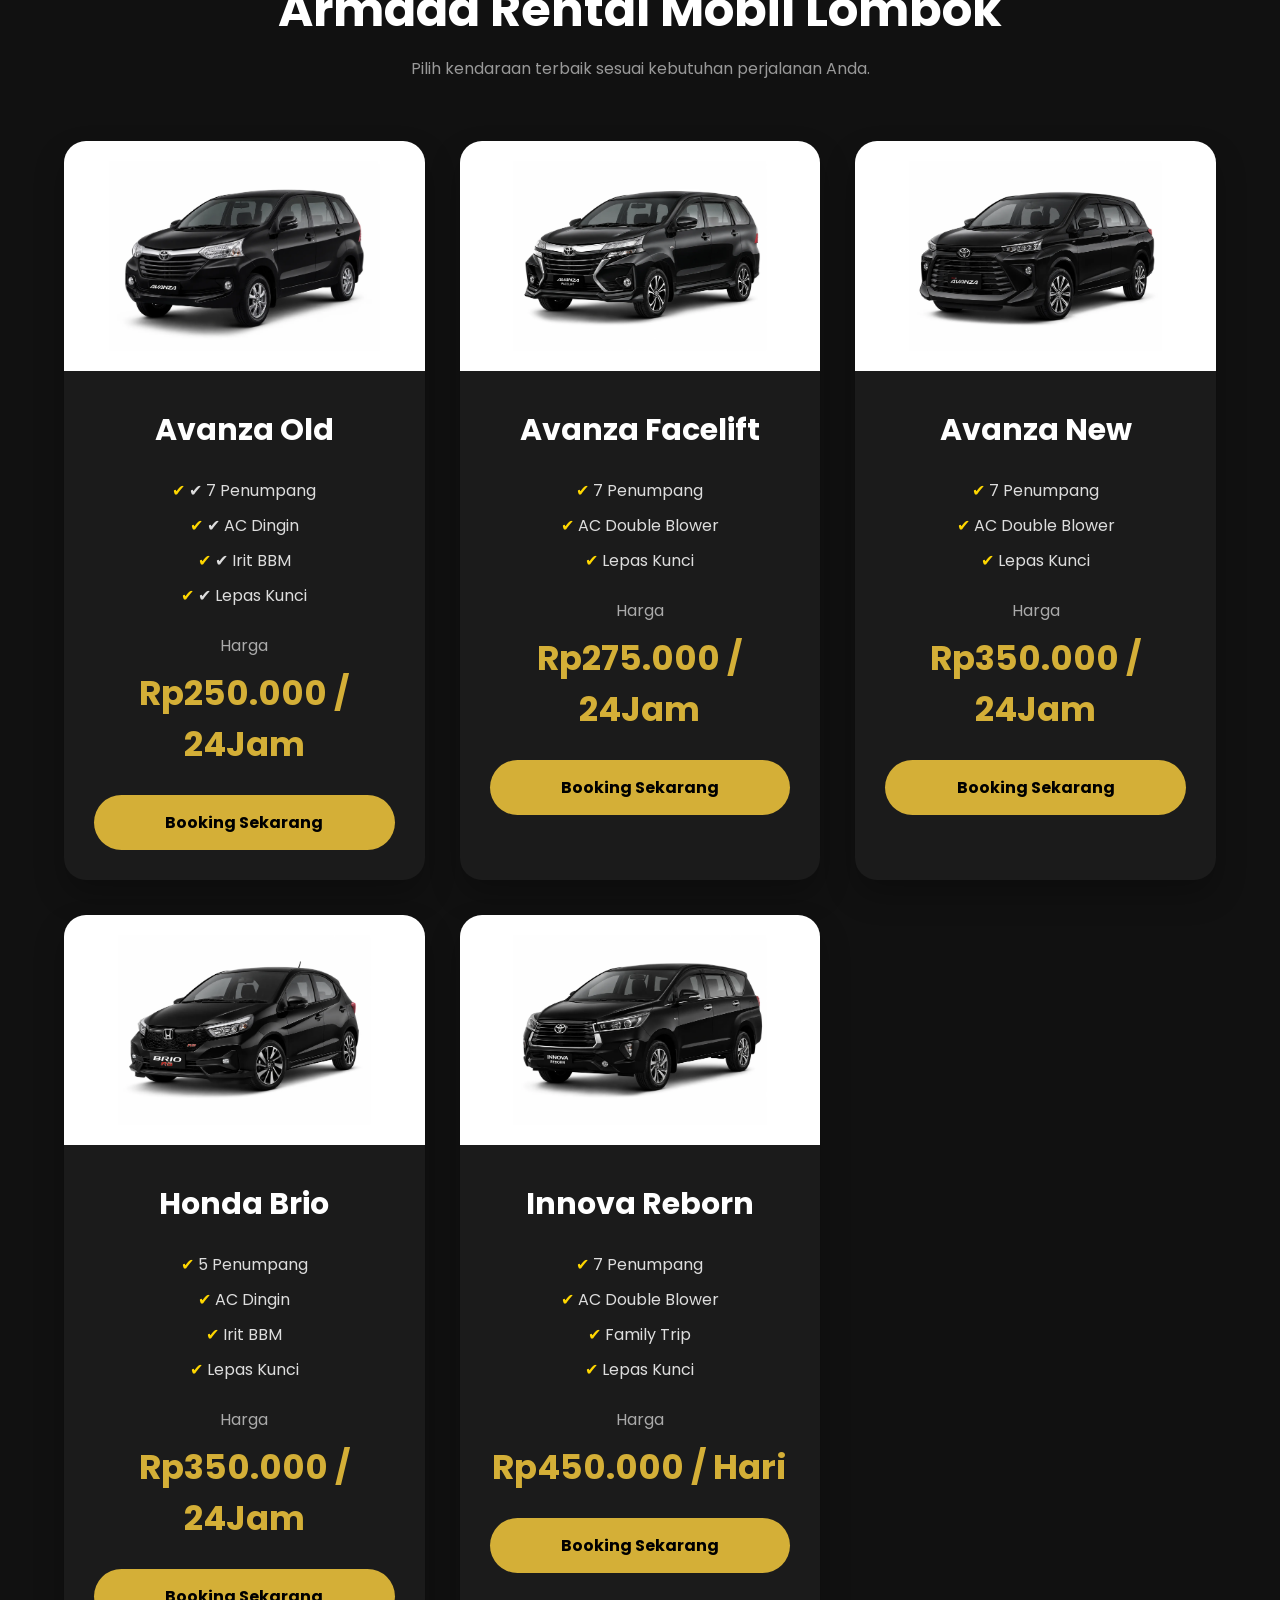
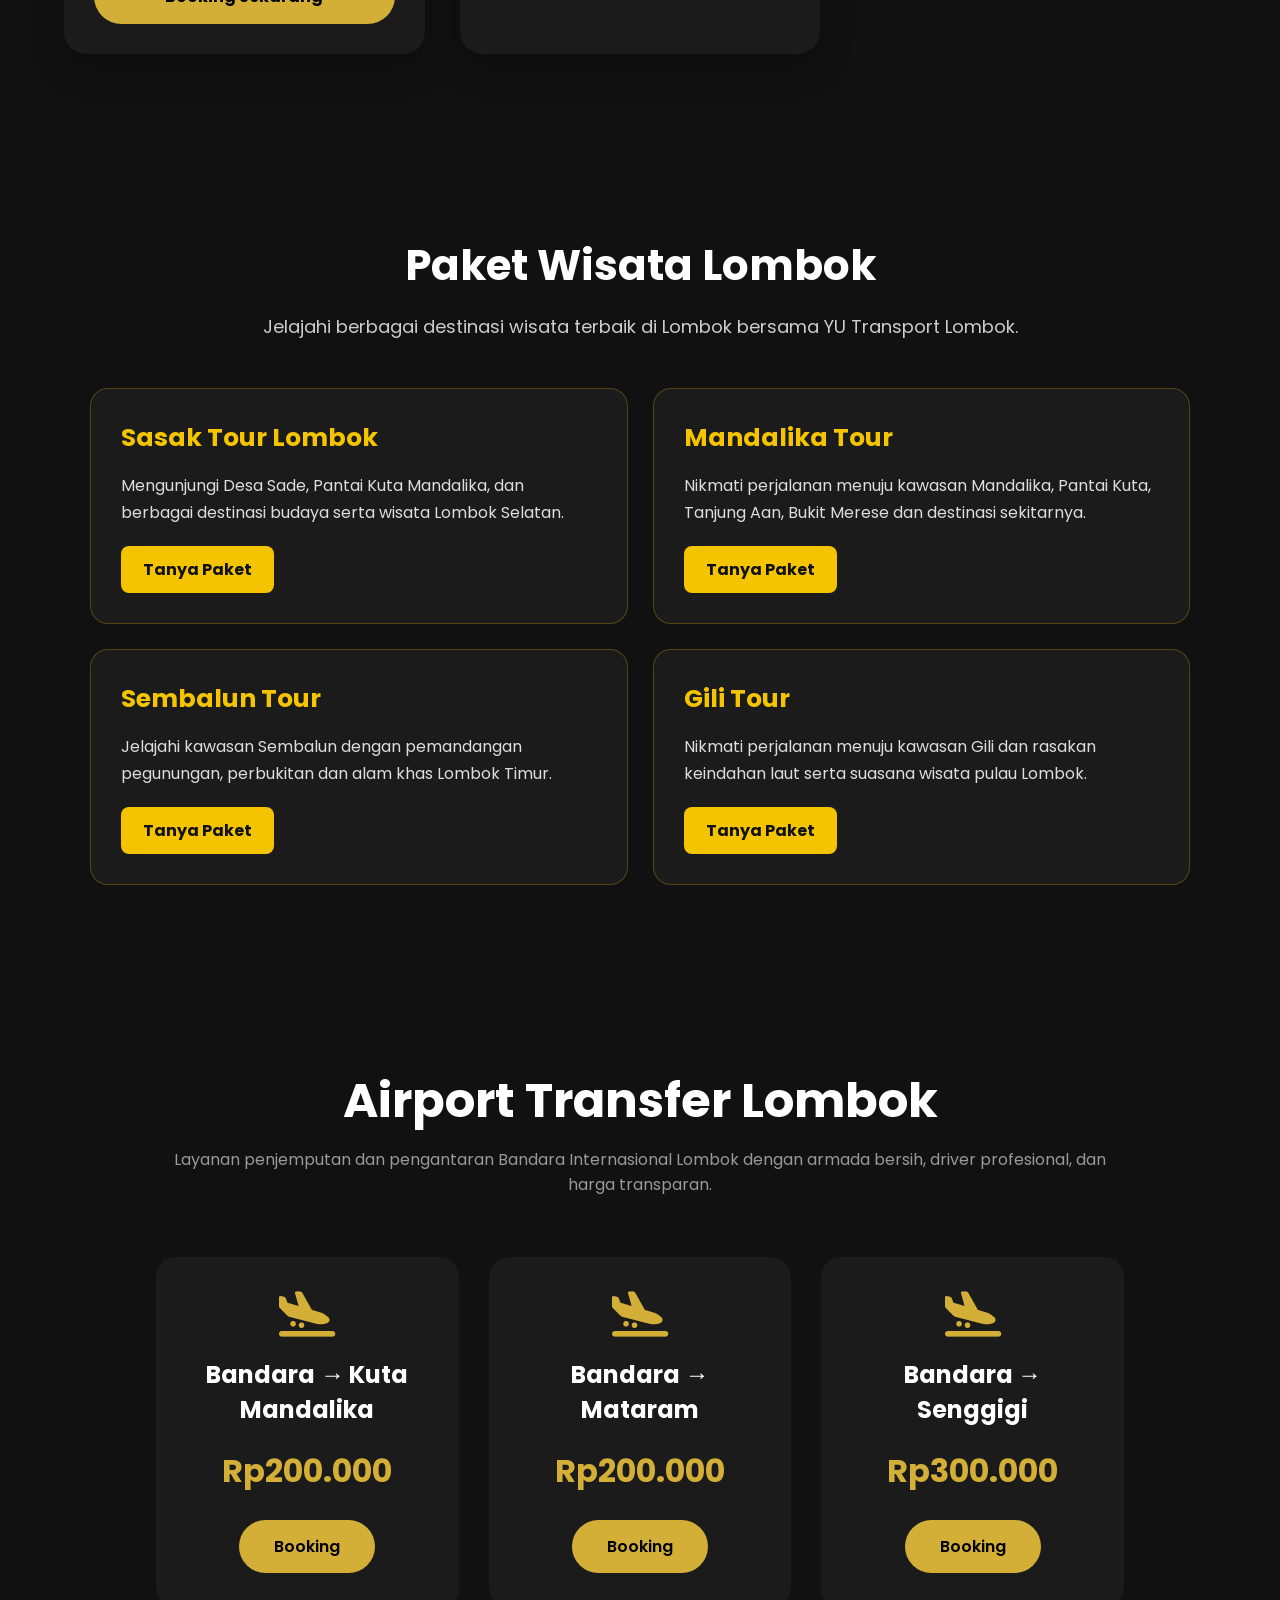
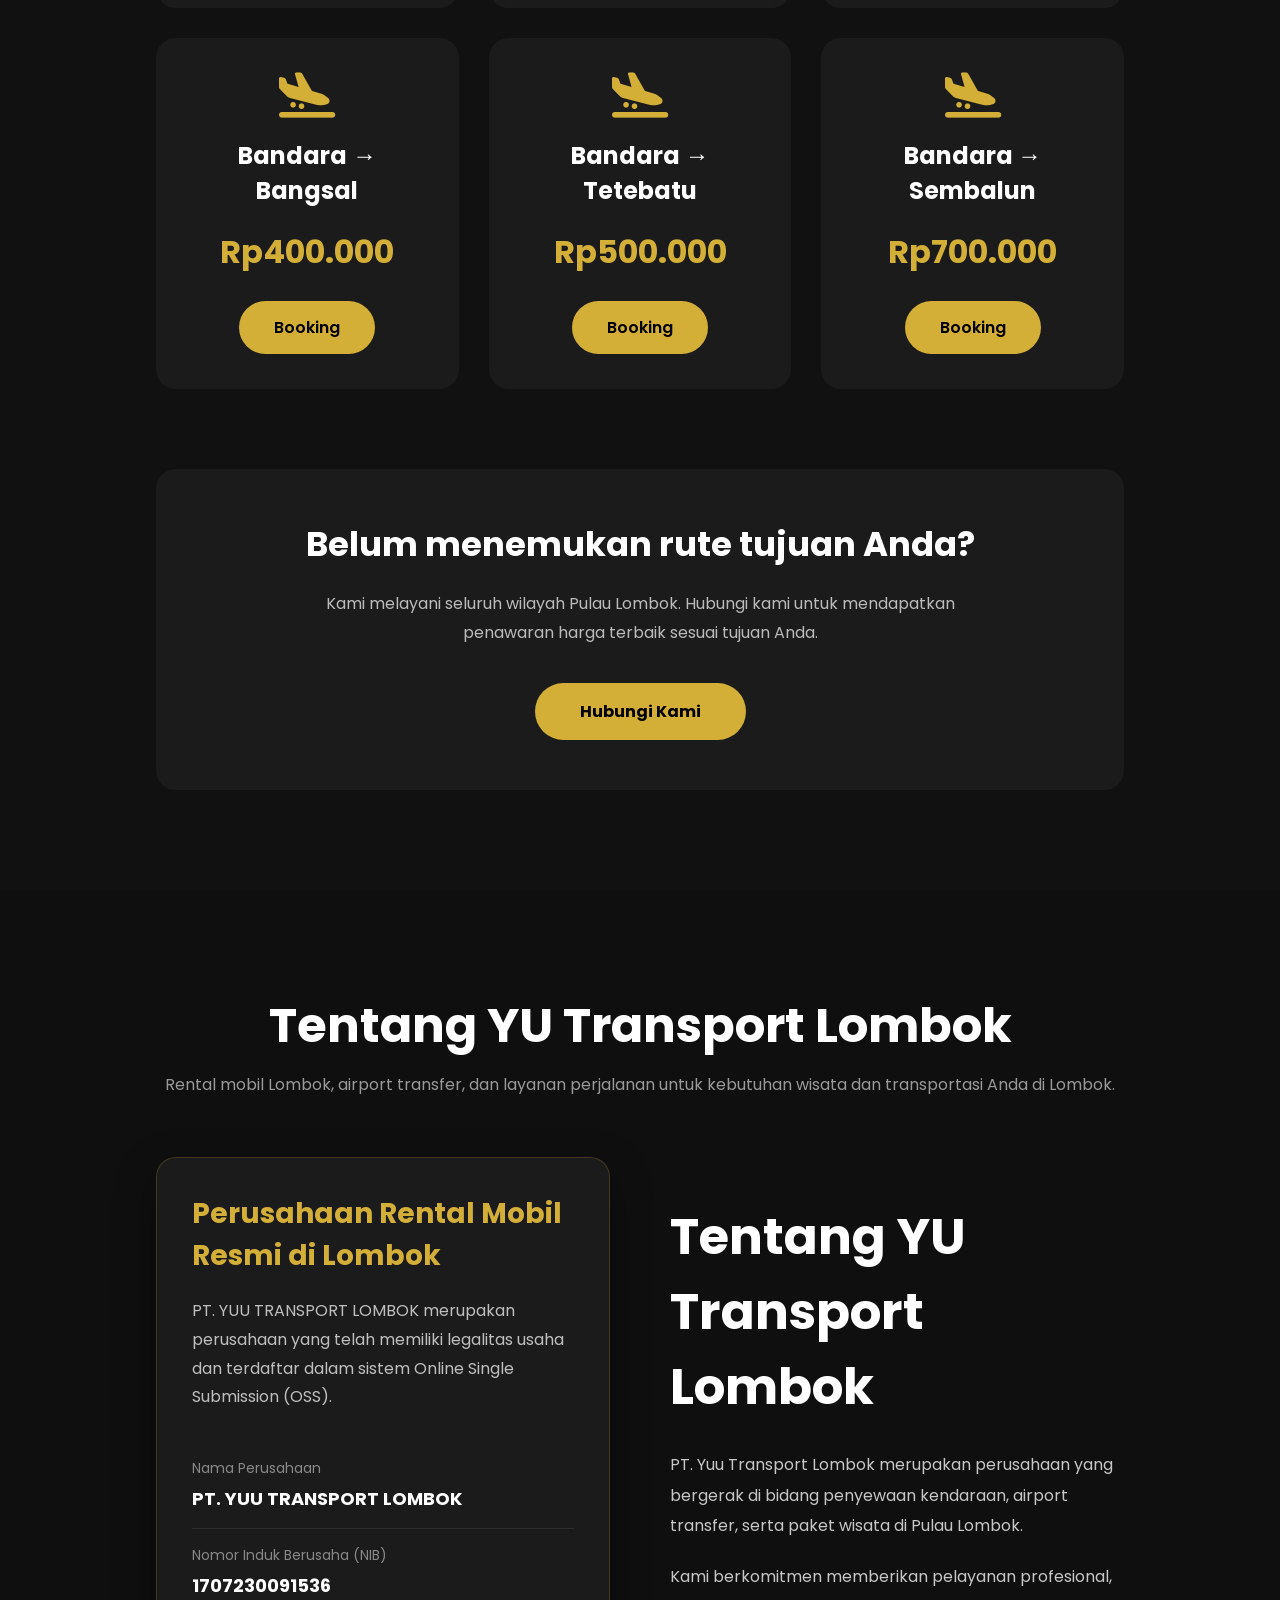
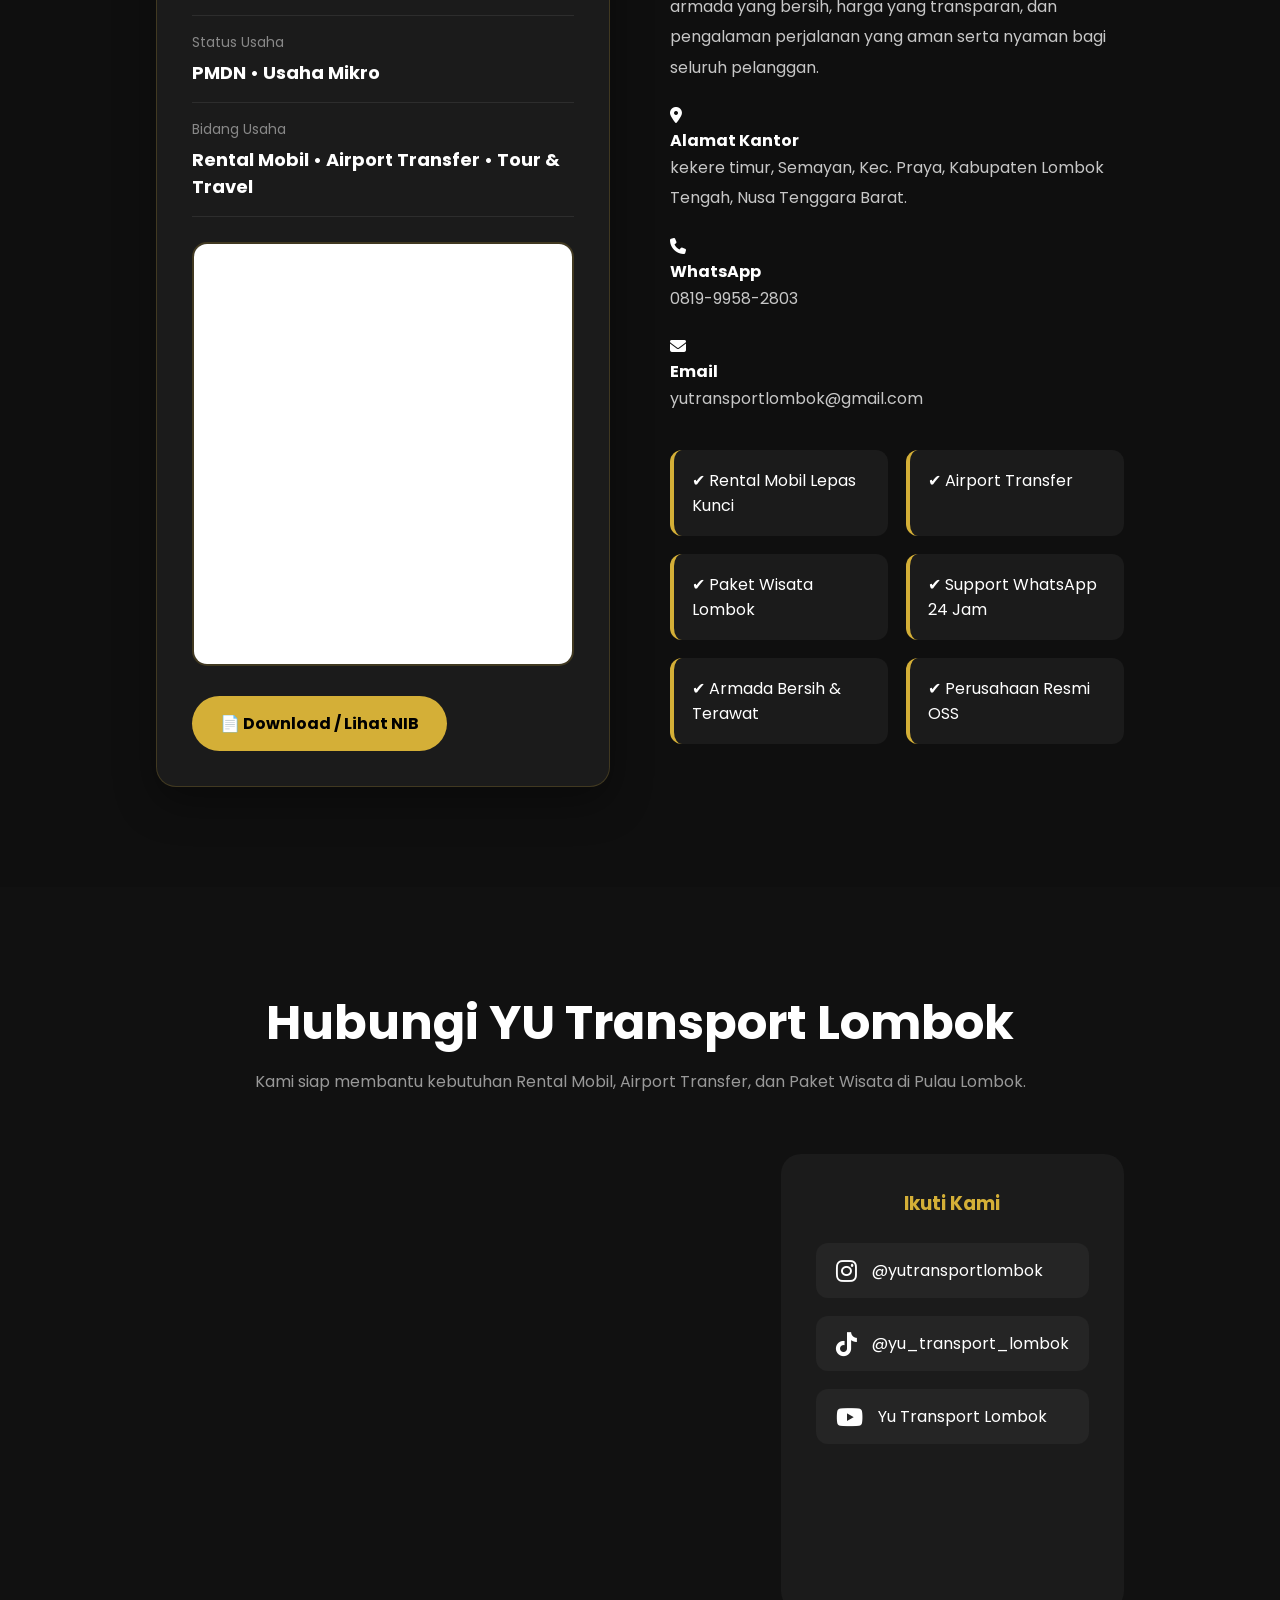
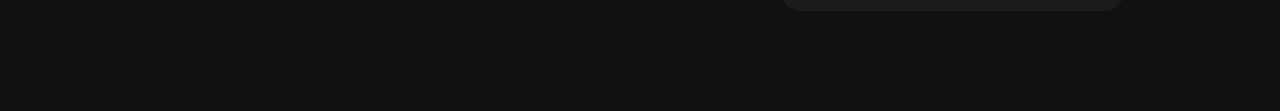
==== commit 2b7c4f2f: "Update index.html" ====
--- a/index.html
+++ b/index.html
@@ -101,7 +101,7 @@
 
 <div class="logo">
 
-<img src="assets/img/logo.png" alt="Logo YU Transport Lombok" class="logo-img" width="100" height="100">
+<img src="assets/img/logo.webp" alt="Logo YU Transport Lombok" class="logo-img" width="100" height="100">
 
 </div>
 
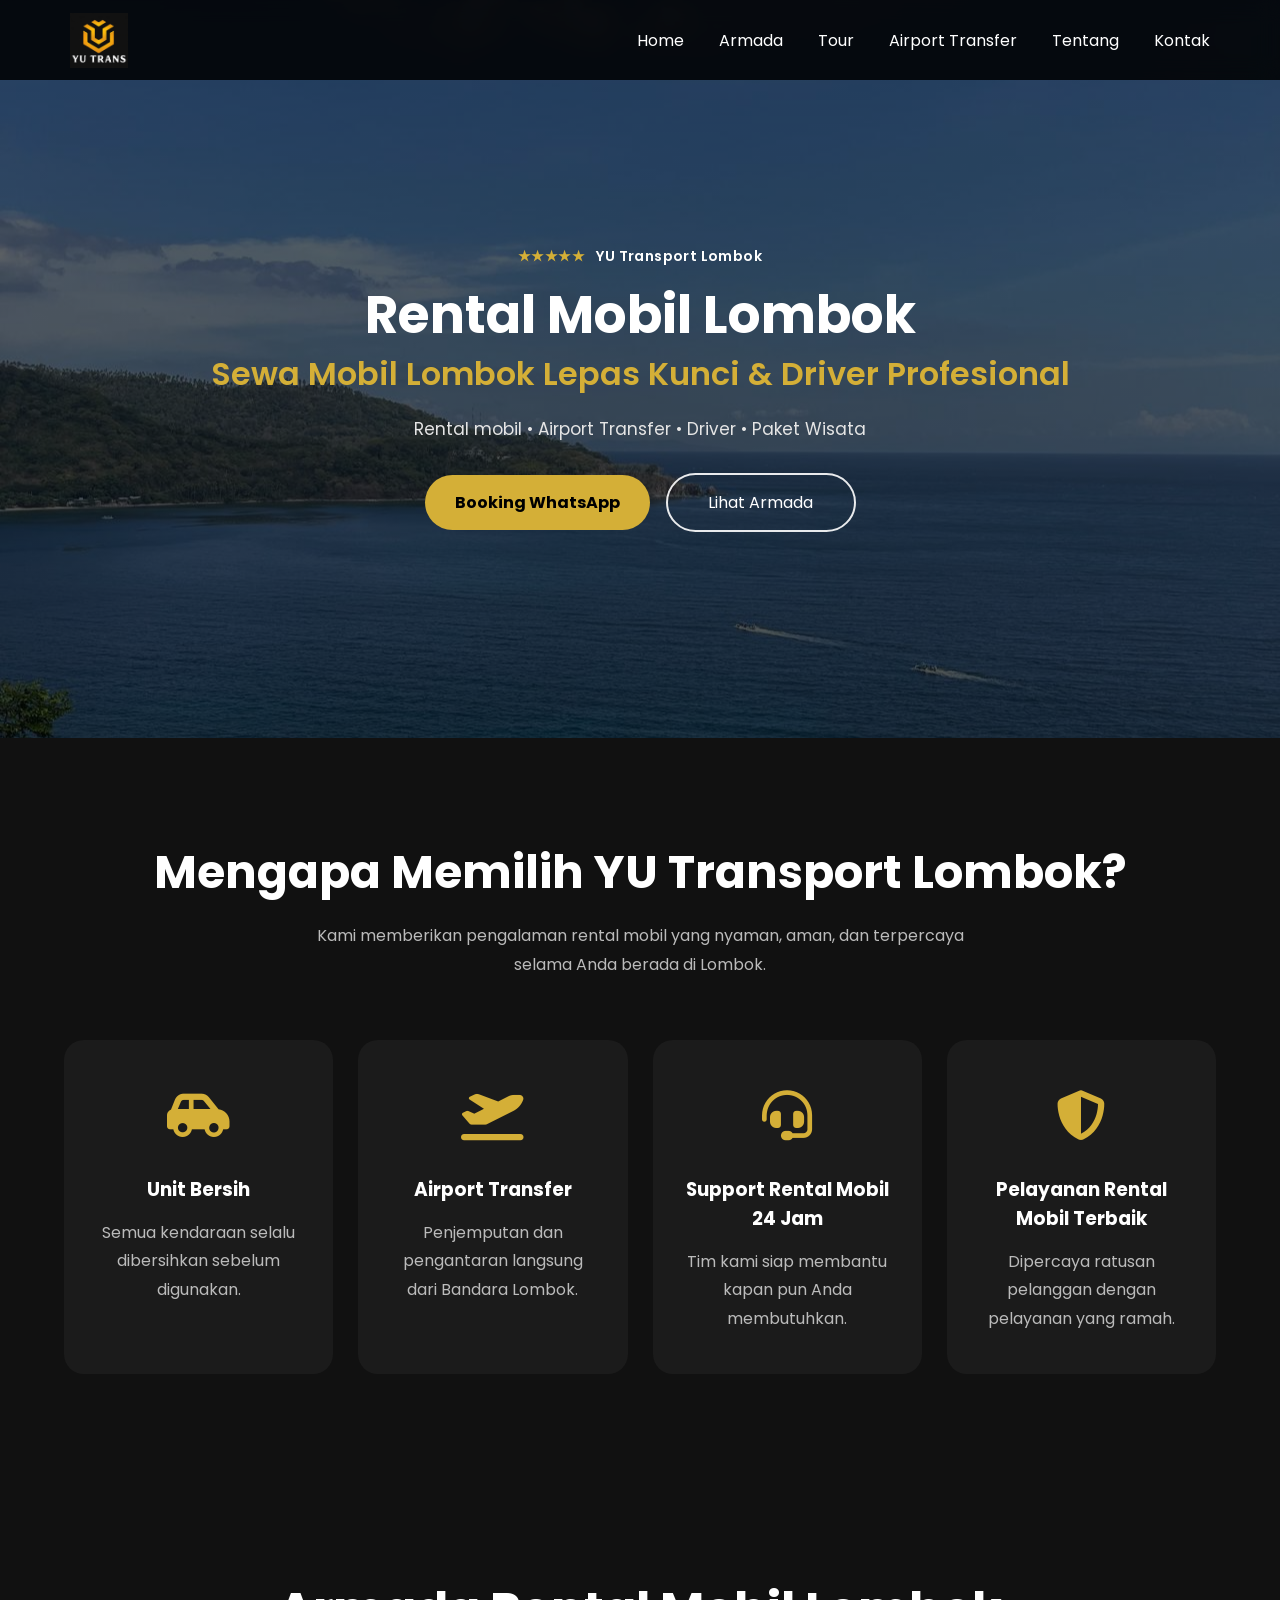
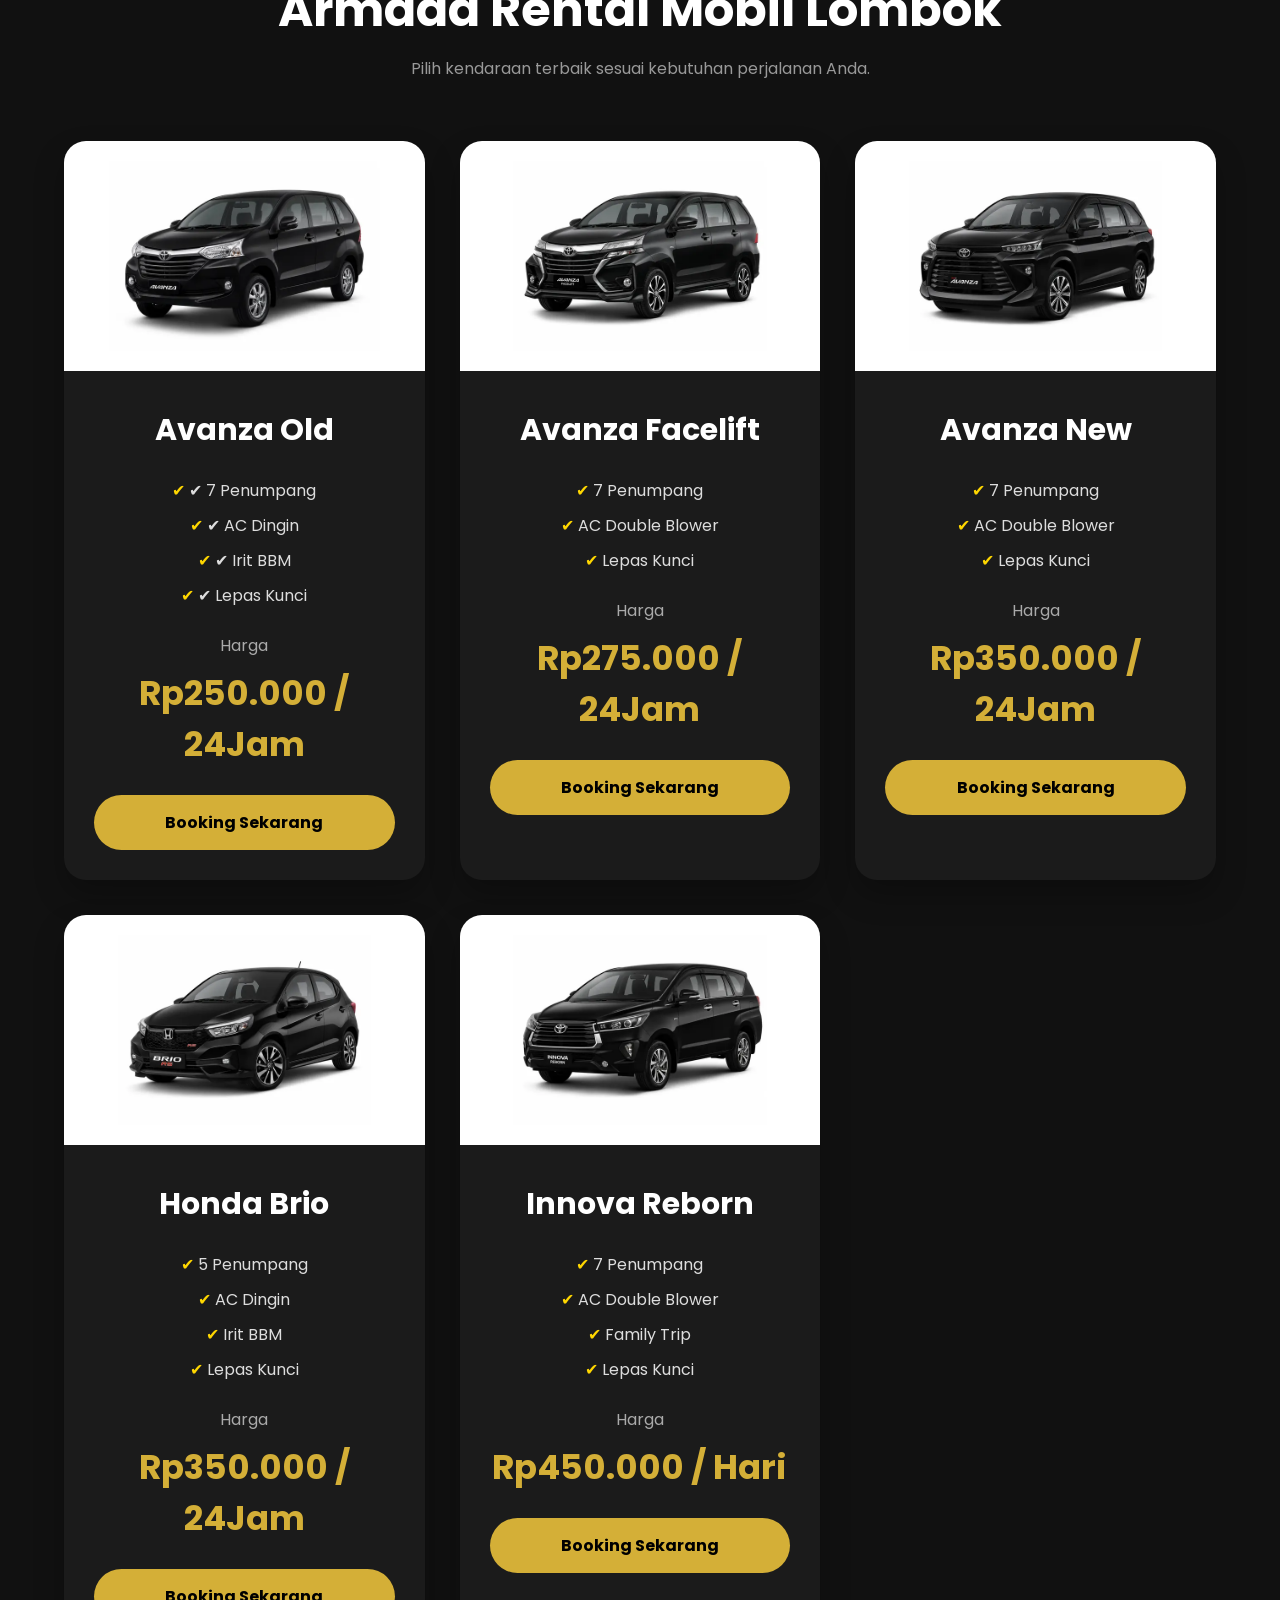
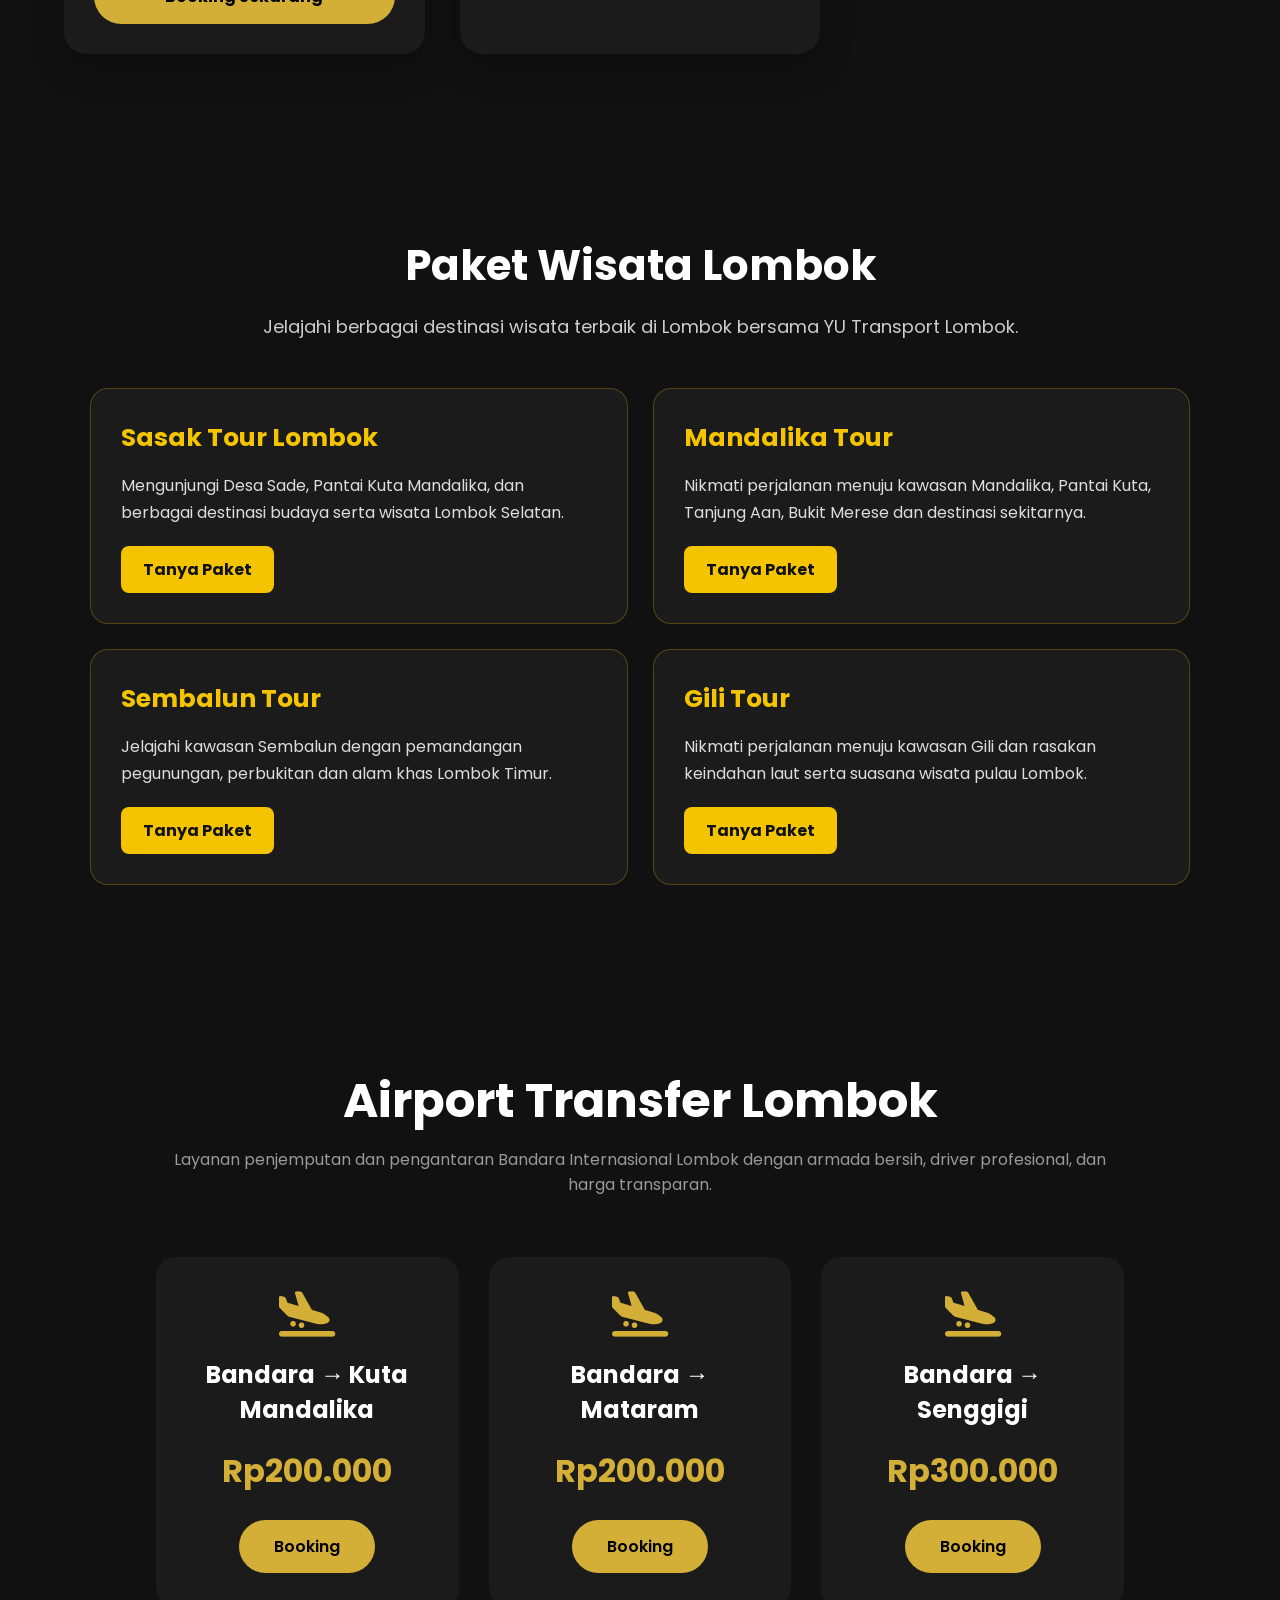
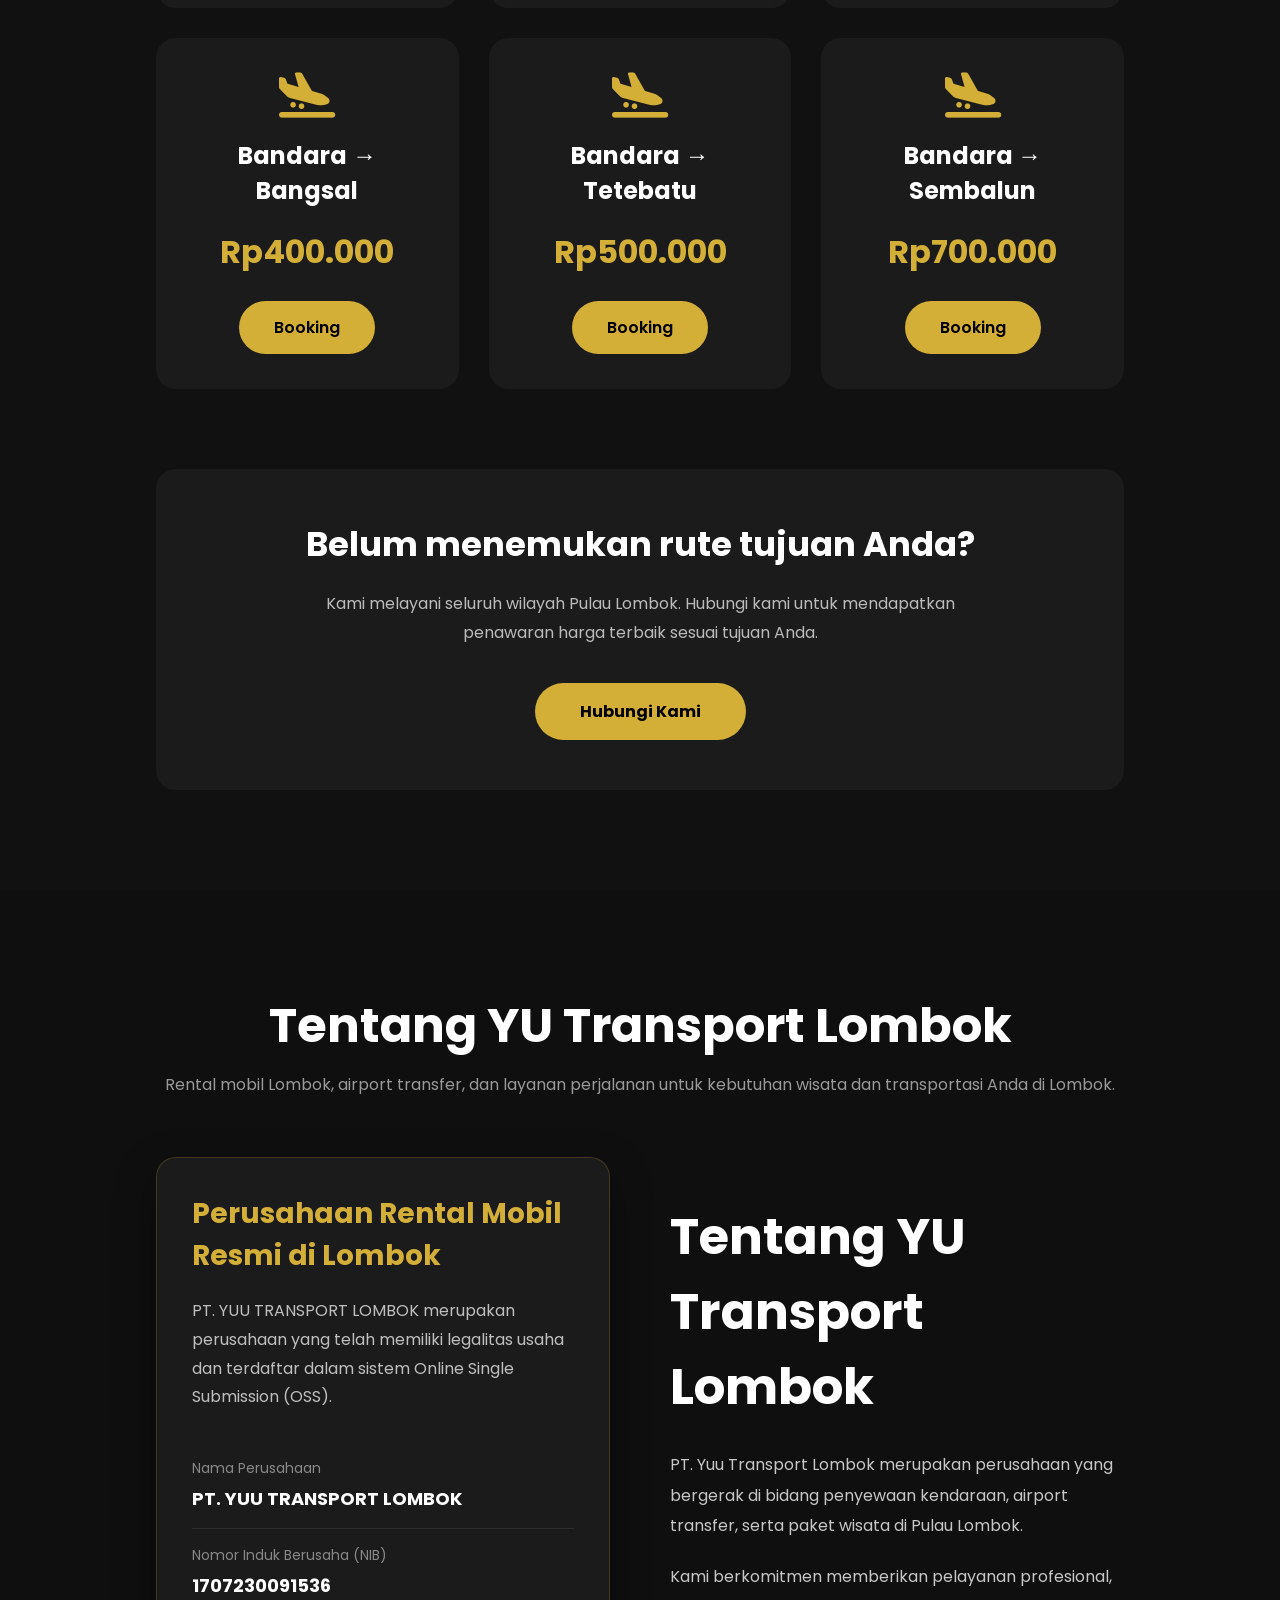
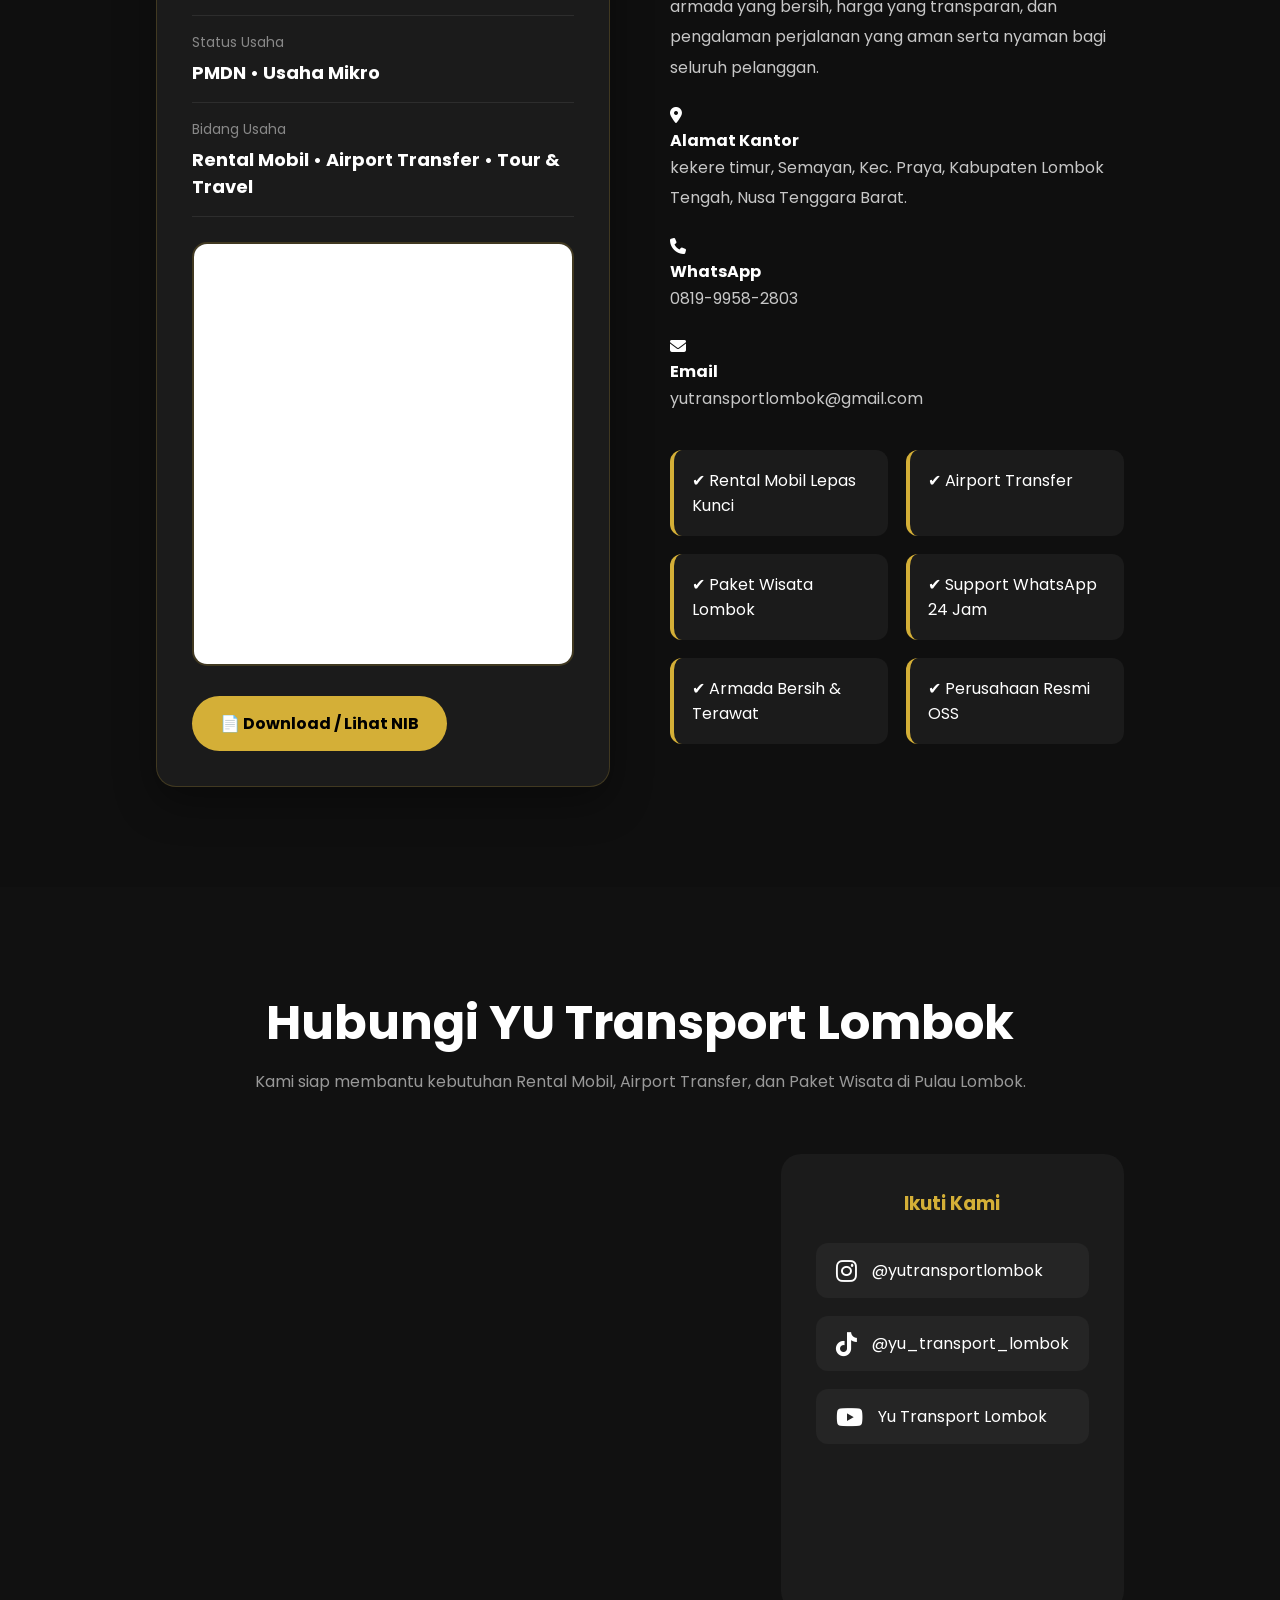
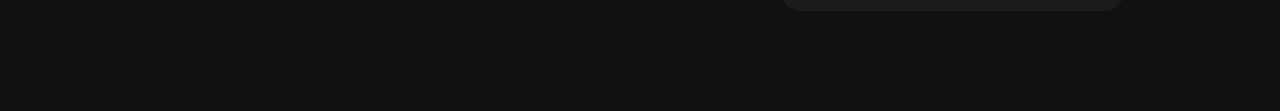
==== commit fbfe8faa: "Update index.html" ====
--- a/index.html
+++ b/index.html
@@ -48,7 +48,25 @@
     
 <link rel="stylesheet" href="css/style.css">
 
-    <link rel="stylesheet" href="https://cdnjs.cloudflare.com/ajax/libs/font-awesome/6.7.2/css/all.min.css">
+<link rel="stylesheet" href="https://cdnjs.cloudflare.com/ajax/libs/font-awesome/6.7.2/css/all.min.css">
+
+<style>
+@font-face {
+  font-family: "Font Awesome 6 Free";
+  font-style: normal;
+  font-weight: 900;
+  font-display: swap;
+  src: url("https://cdnjs.cloudflare.com/ajax/libs/font-awesome/6.7.2/webfonts/fa-solid-900.woff2") format("woff2");
+}
+
+@font-face {
+  font-family: "Font Awesome 6 Brands";
+  font-style: normal;
+  font-weight: 400;
+  font-display: swap;
+  src: url("https://cdnjs.cloudflare.com/ajax/libs/font-awesome/6.7.2/webfonts/fa-brands-400.woff2") format("woff2");
+}
+</style>
 
 <link href="https://fonts.googleapis.com/css2?family=Poppins:wght@300;400;500;600;700&display=swap" rel="stylesheet">
 
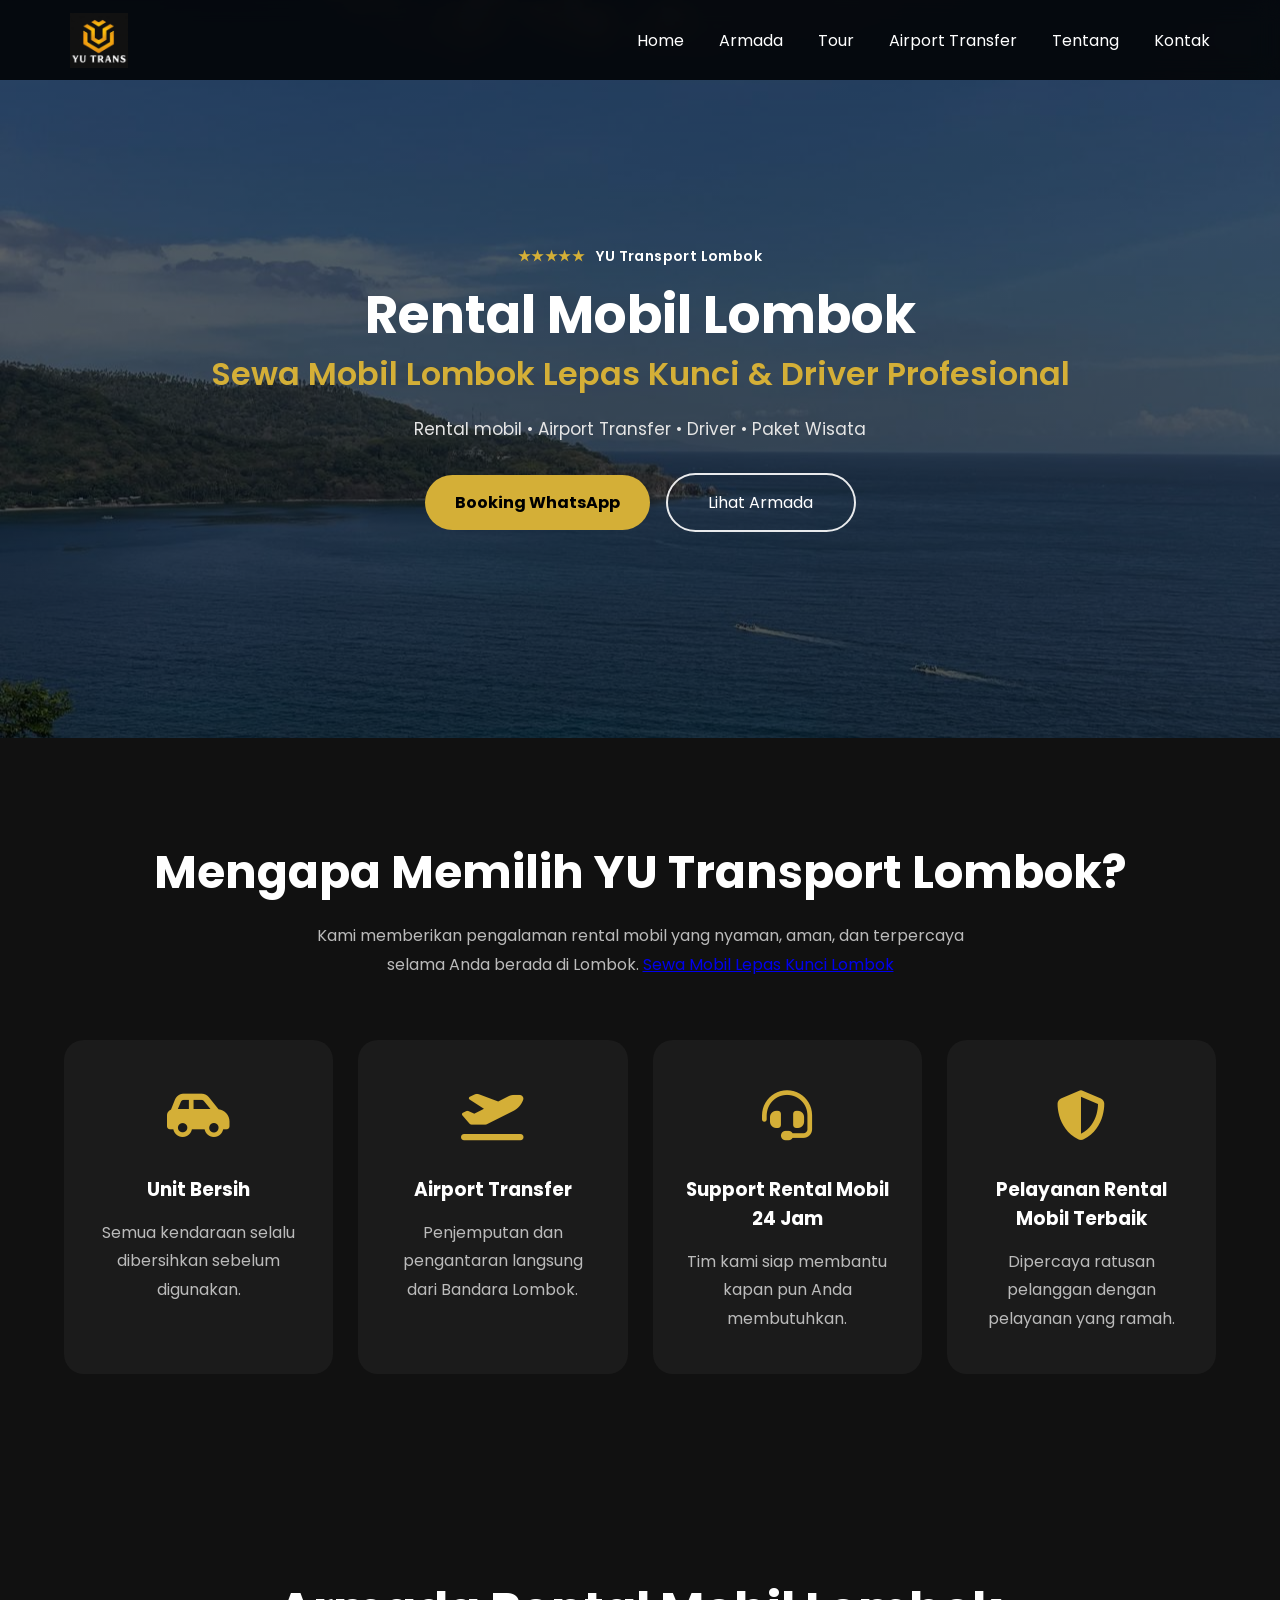
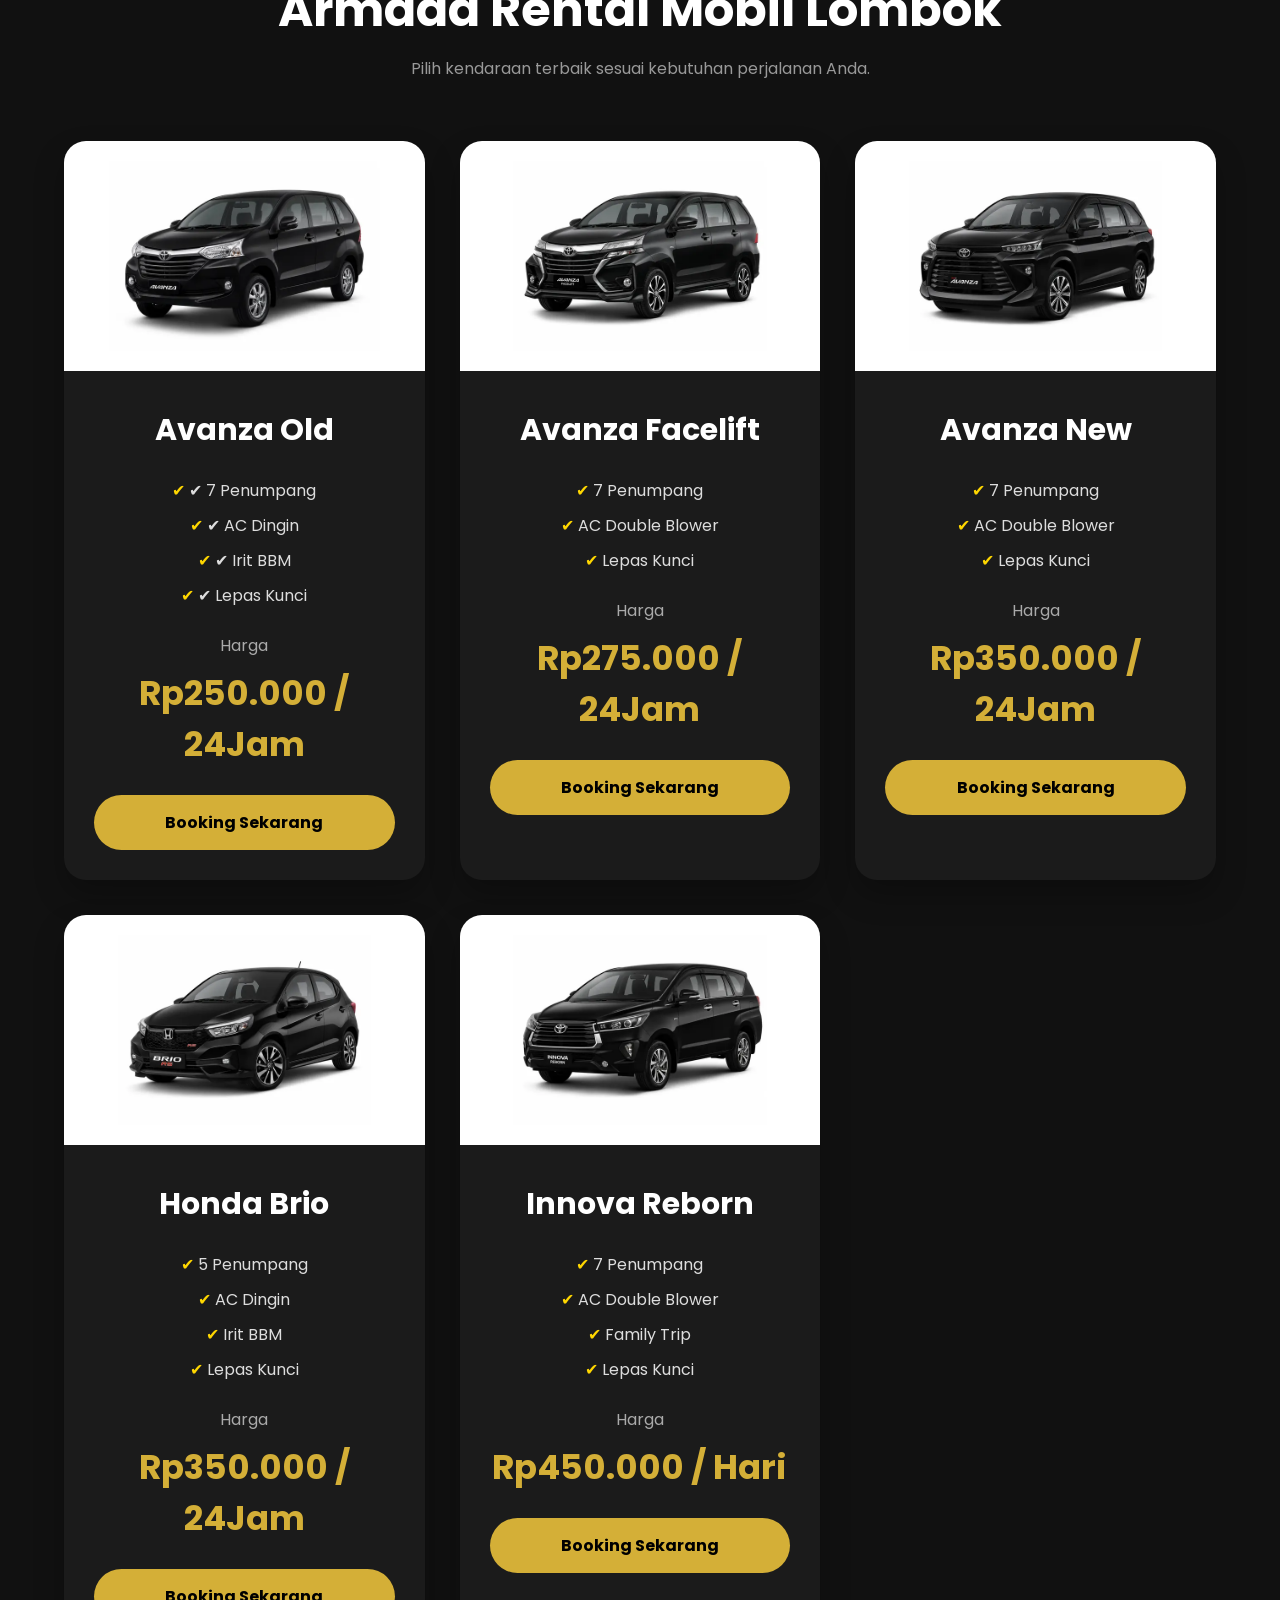
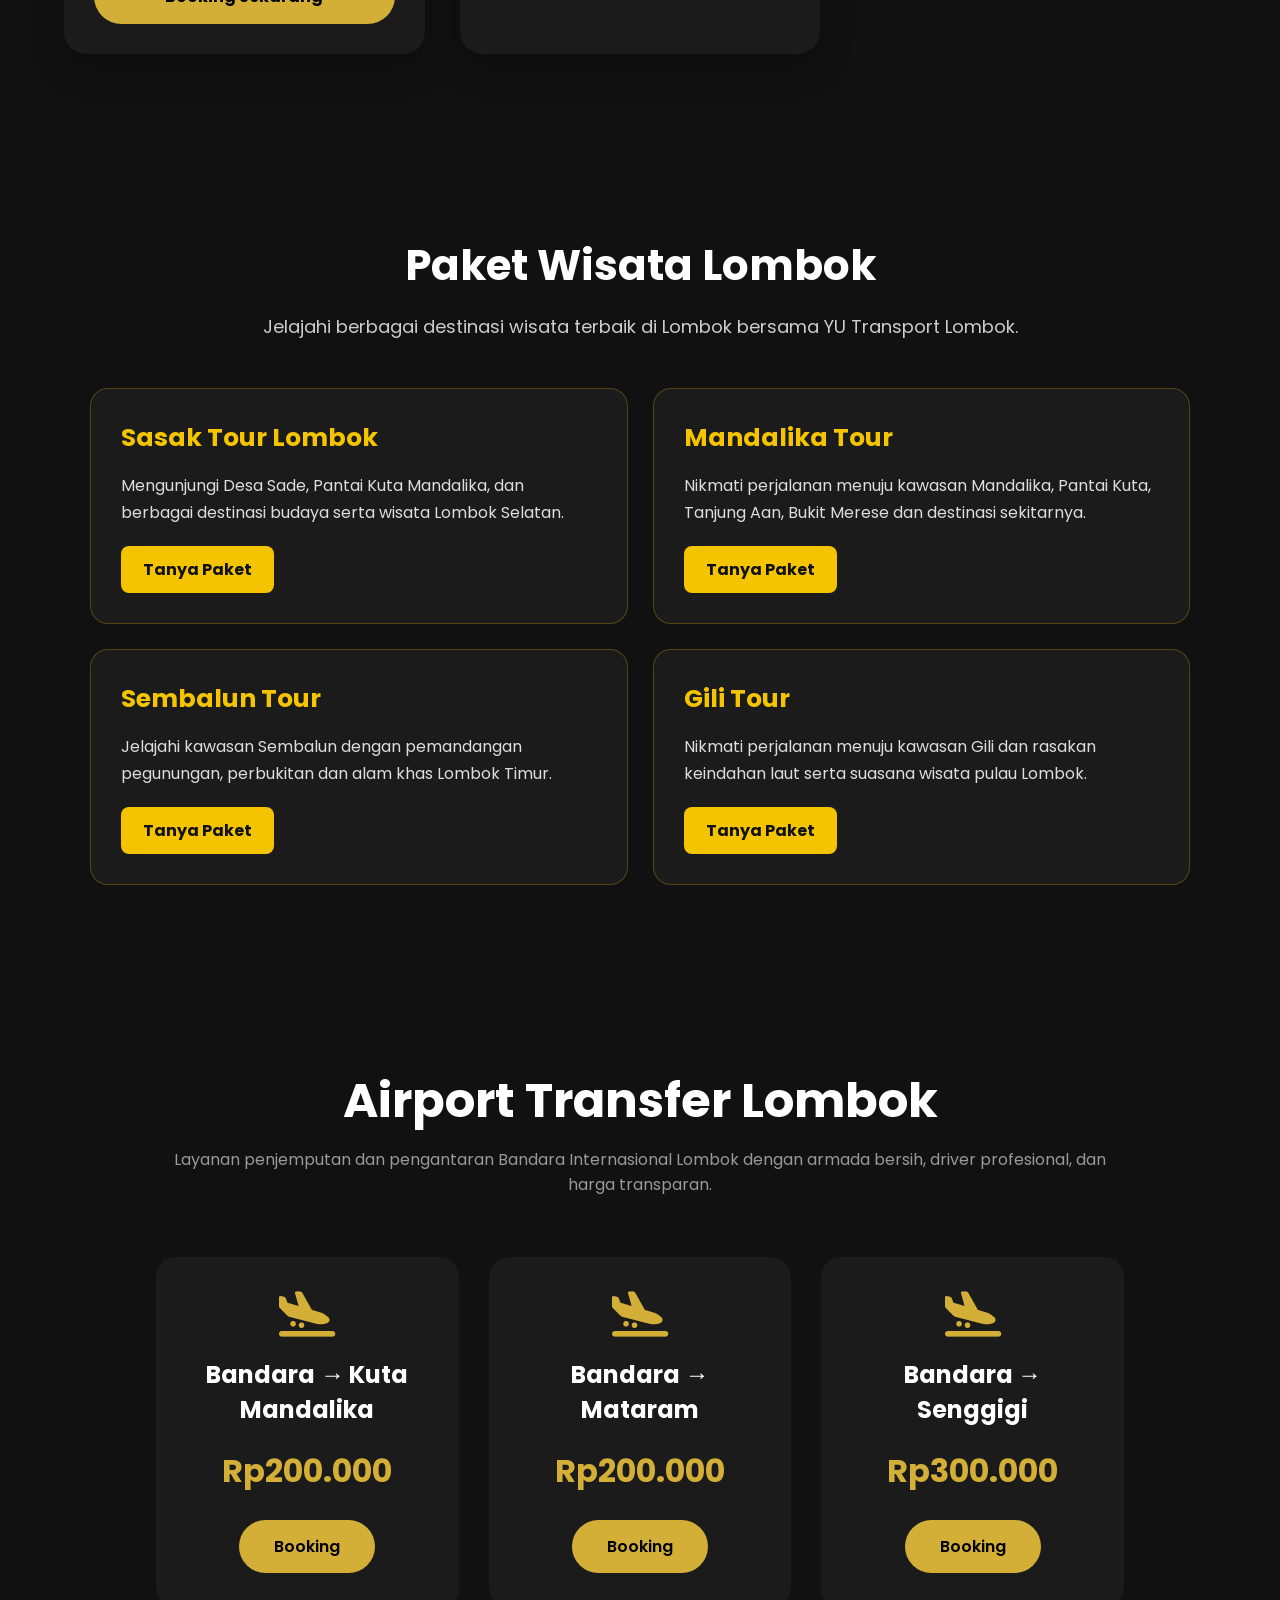
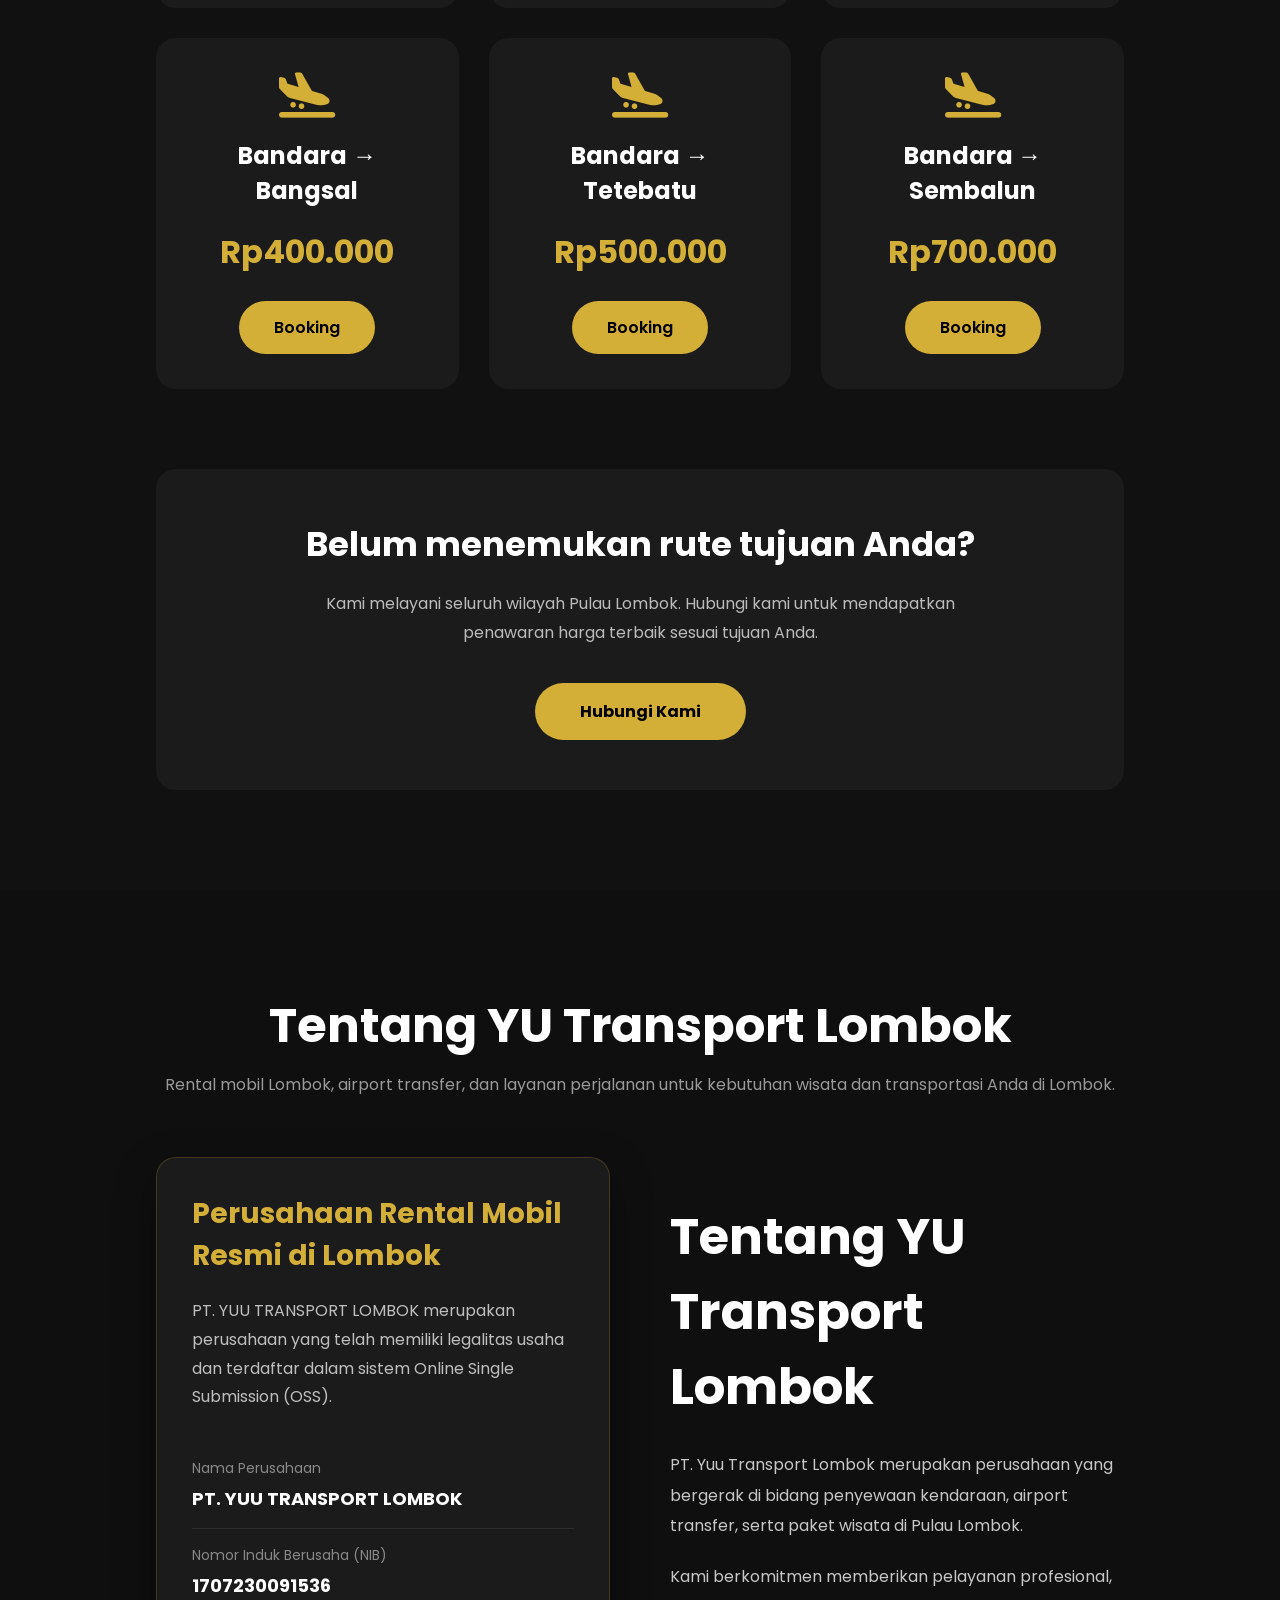
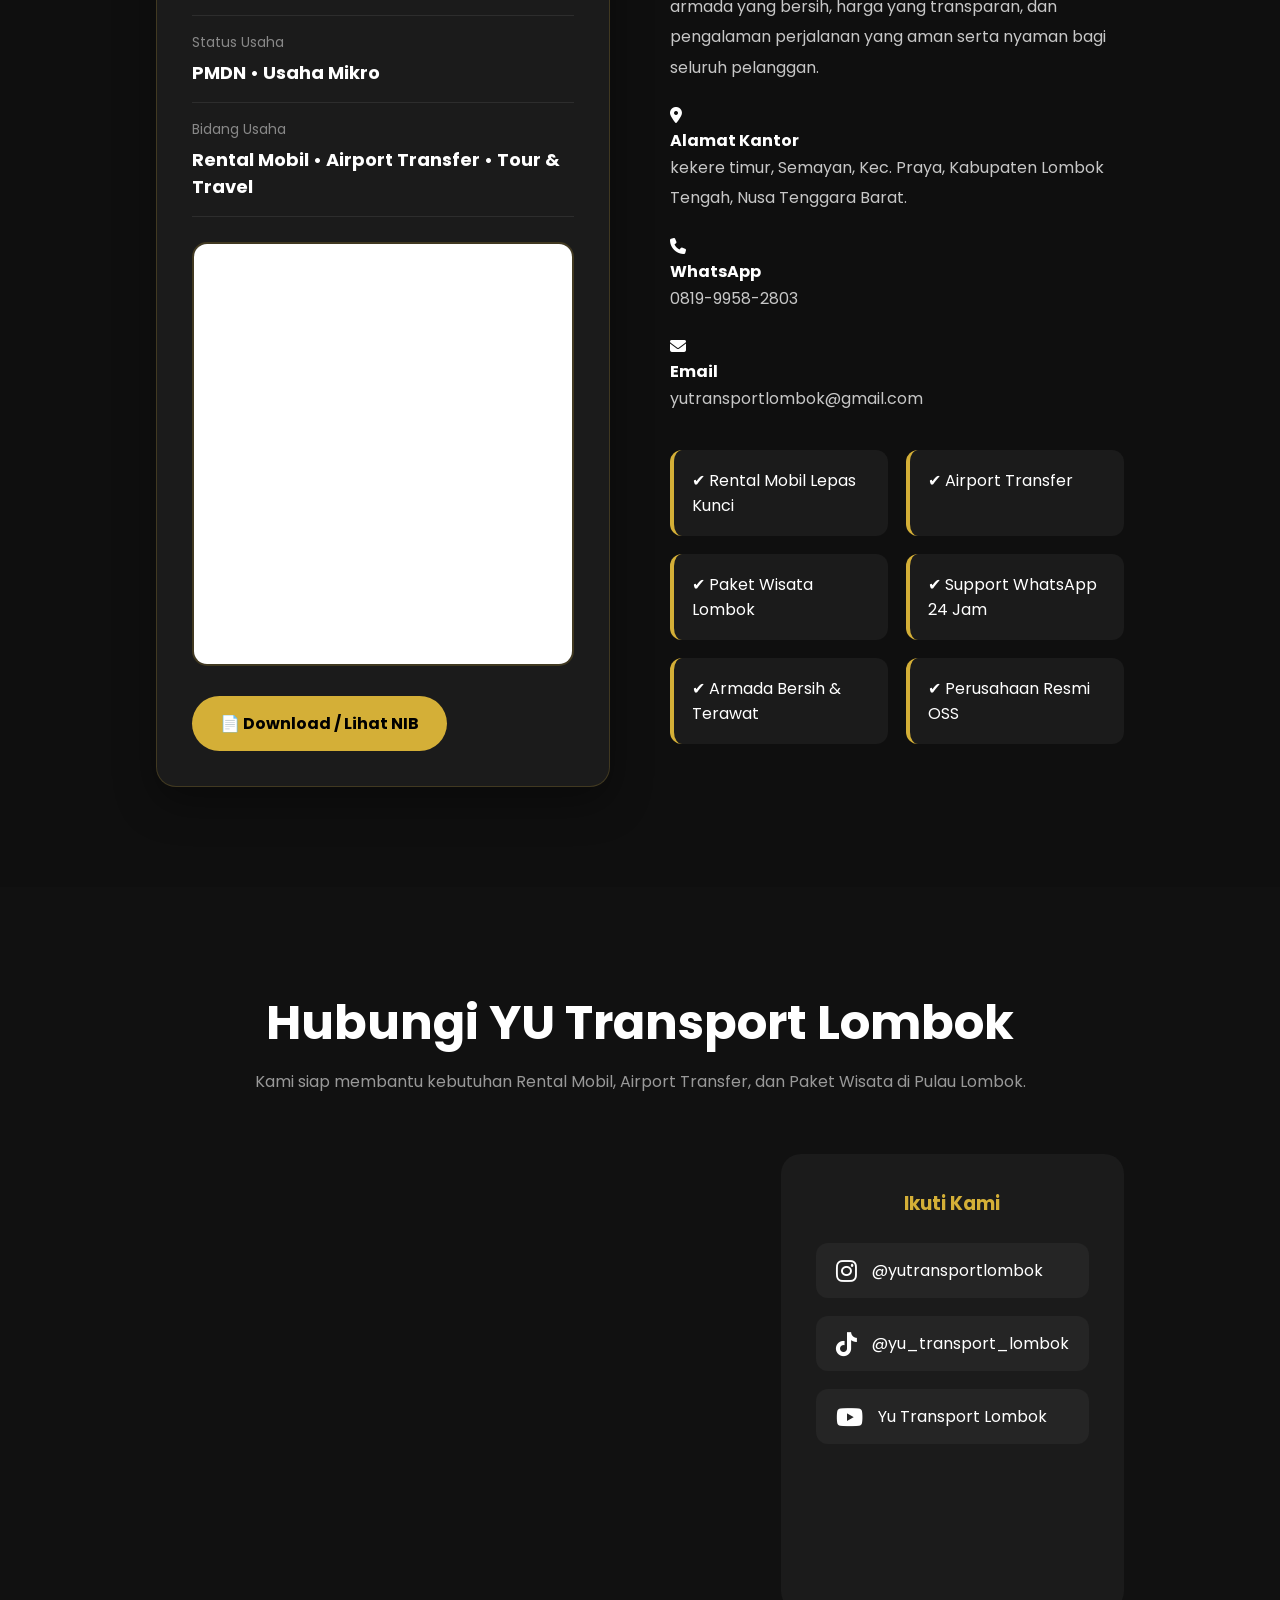
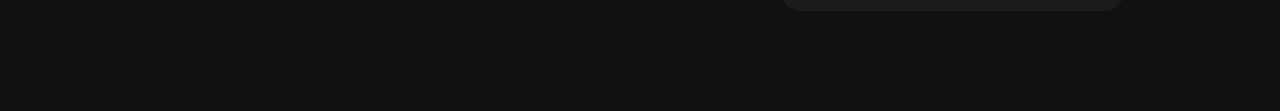
==== commit 3892601c: "Update index.html" ====
--- a/index.html
+++ b/index.html
@@ -45,10 +45,19 @@
 <meta name="twitter:description" content="Rental mobil terpercaya di Lombok. Lepas kunci, driver, airport transfer, dan paket wisata.">
 
 <meta name="twitter:image" content="https://yutransportlombok.com/assets/img/logo.png">
-    
+
+<link rel="preload" as="image" href="assets/img/hero.jpg" fetchpriority="high">
+
+<link rel="preconnect" href="https://cdnjs.cloudflare.com">
+<link rel="preconnect" href="https://fonts.googleapis.com">
+<link rel="preconnect" href="https://fonts.gstatic.com" crossorigin>
+
 <link rel="stylesheet" href="css/style.css">
 
+<link rel="stylesheet" href="https://cdnjs.cloudflare.com/ajax/libs/font-awesome/6.7.2/css/all.min.css" media="print" onload="this.media='all'">
+<noscript>
 <link rel="stylesheet" href="https://cdnjs.cloudflare.com/ajax/libs/font-awesome/6.7.2/css/all.min.css">
+</noscript>
 
 <style>
 @font-face {
@@ -68,7 +77,10 @@
 }
 </style>
 
+<link href="https://fonts.googleapis.com/css2?family=Poppins:wght@300;400;500;600;700&display=swap" rel="stylesheet" media="print" onload="this.media='all'">
+<noscript>
 <link href="https://fonts.googleapis.com/css2?family=Poppins:wght@300;400;500;600;700&display=swap" rel="stylesheet">
+</noscript>
 
 <script type="application/ld+json">
 {
@@ -196,6 +208,9 @@
 <p class="subtitle">
 Kami memberikan pengalaman rental mobil yang nyaman,
 aman, dan terpercaya selama Anda berada di Lombok.
+<a href="sewa-mobil-lepas-kunci-lombok.html">
+Sewa Mobil Lepas Kunci Lombok
+</a>
 </p>
 
 <div class="why-grid">
